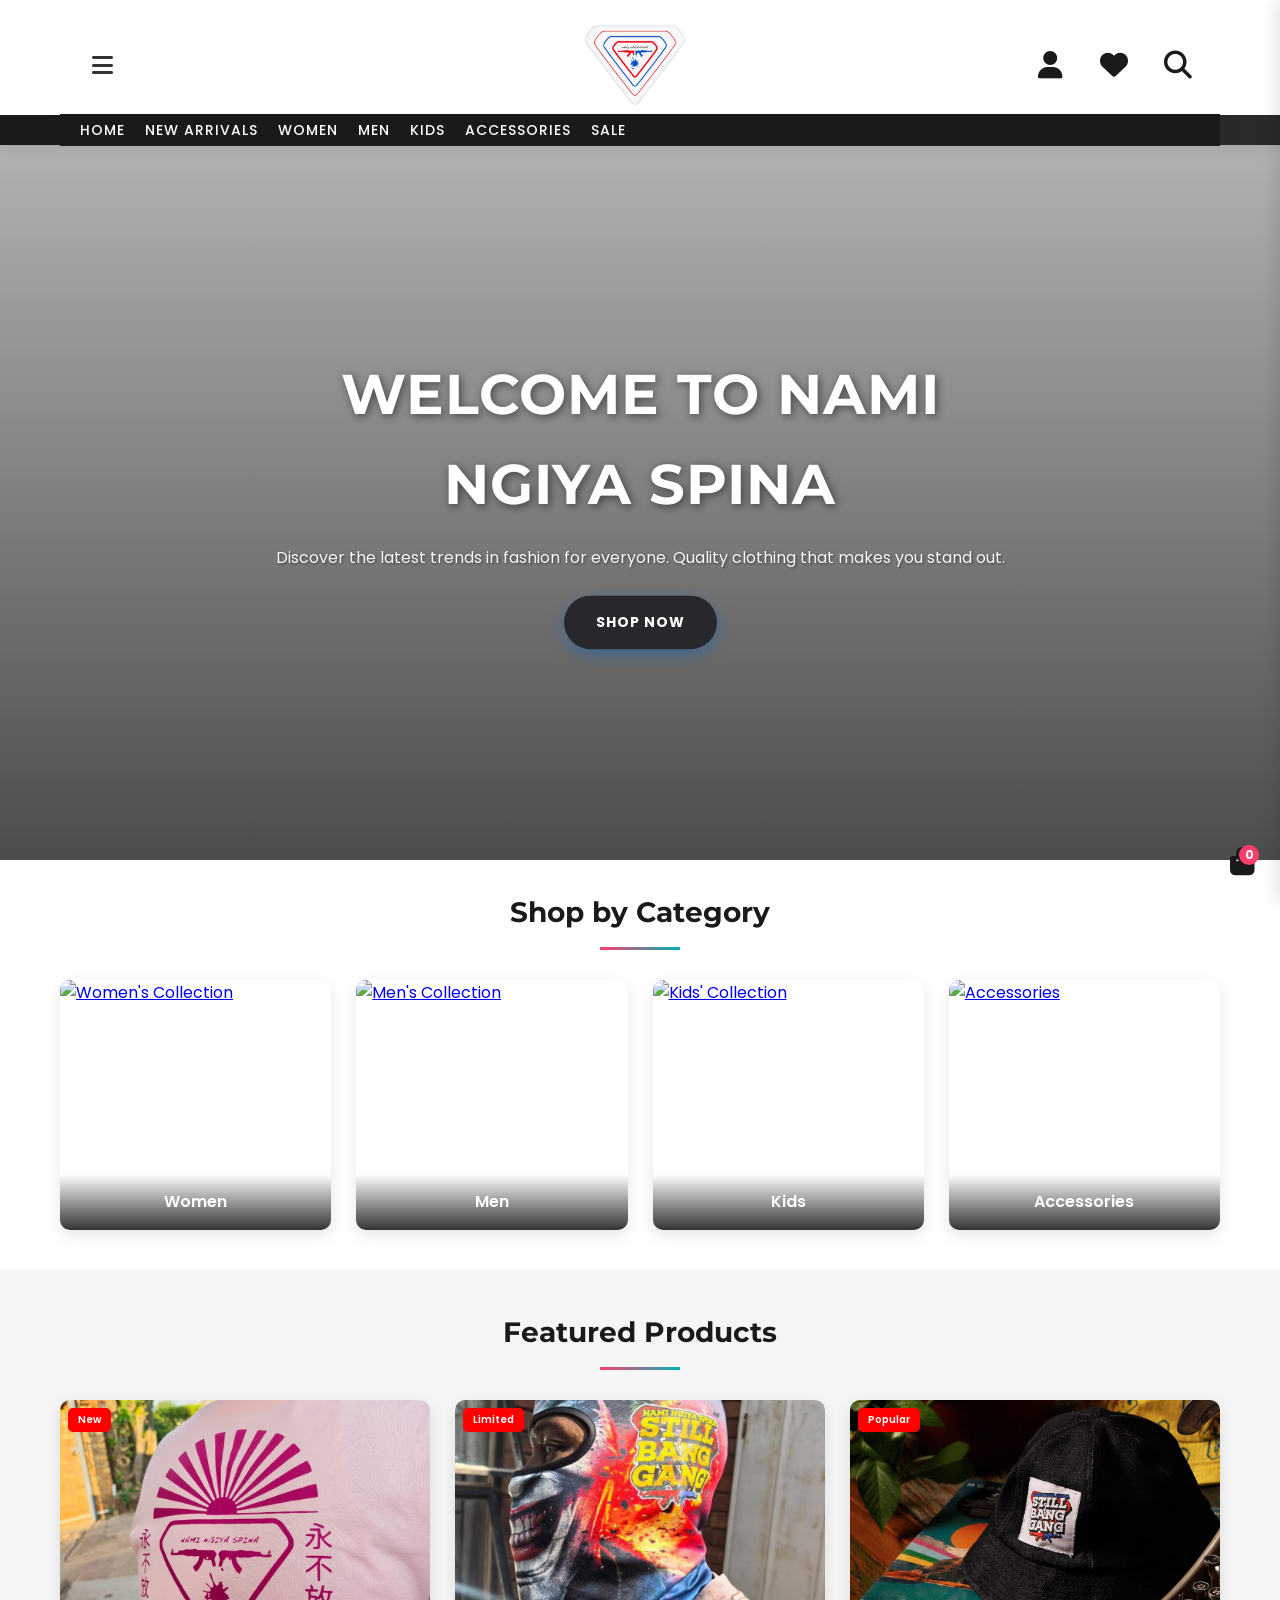
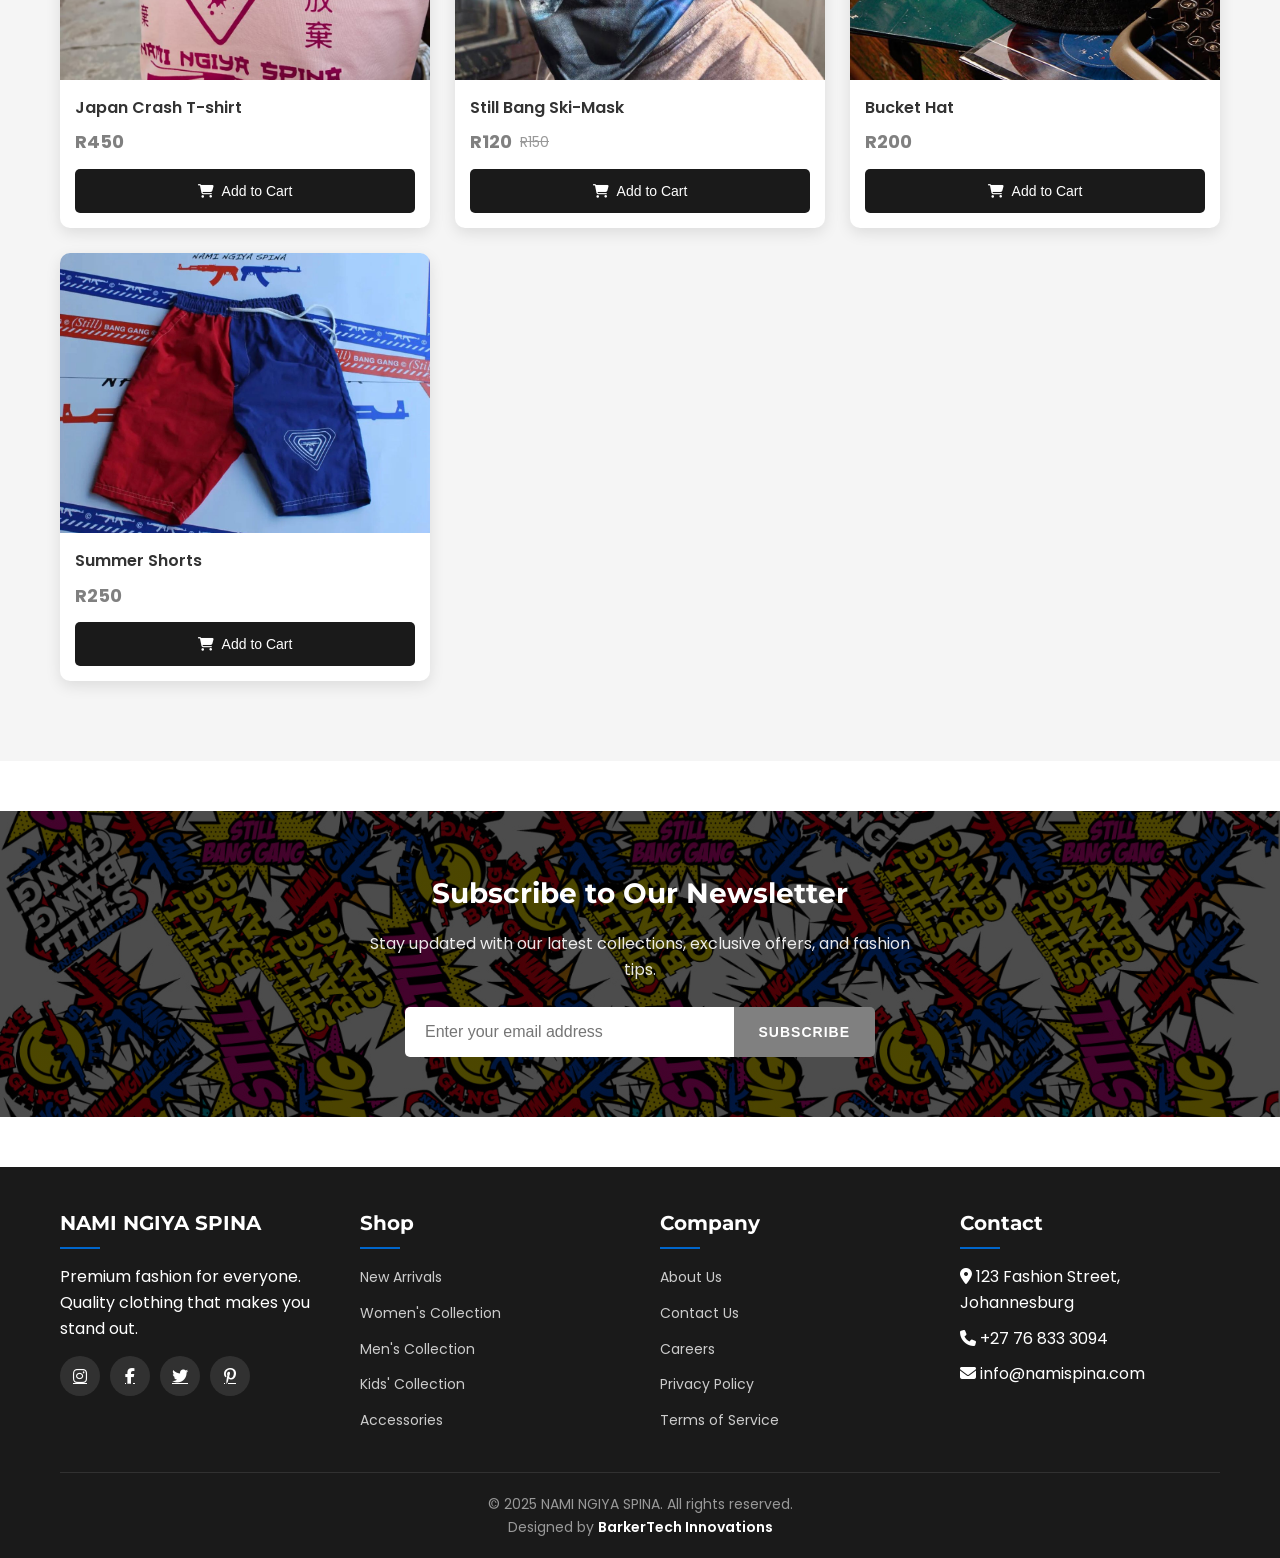
==== index.html @ 0ecce4f9 "Add files via upload" ====
<!DOCTYPE html>
<html lang="en">
<head>
    <meta charset="UTF-8">
   <meta name="viewport" content="width=device-width, initial-scale=1.0, maximum-scale=1.0">
    <title>Home - Nami Ngiya Spina</title>
    <link rel="stylesheet" href="https://cdnjs.cloudflare.com/ajax/libs/font-awesome/6.4.0/css/all.min.css">
    <link href="https://fonts.googleapis.com/css2?family=Poppins:wght@300;400;500;600;700&family=Montserrat:wght@700;800;900&display=swap" rel="stylesheet">
    <style>
        * {
            margin: 0;
            padding: 0;
            box-sizing: border-box;
        }
        
        :root {
            --primary: #ff3e6c;
            --secondary: #ff7b9c;
            --dark: #1a1a1a;
            --light: #ffffff;
            --gray: #f5f5f5;
            --text: #333333;
            --accent: #00b3b3;
            --shadow: 0 5px 15px rgba(0, 0, 0, 0.1);
            --transition: all 0.3s ease;
        }

        body {
            font-family: 'Poppins', sans-serif;
            color: var(--text);
            background-color: var(--light);
            line-height: 1.6;
            padding-top: 80px; /* Reduced for mobile */
            overflow-x: hidden;
        }

        .container {
            width: 100%;
            max-width: 1200px;
            margin: 0 auto;
            padding: 0 15px; /* Increased padding for mobile */
        }

        /* Header - Mobile Optimized */
        header {
            background-color: white;
            border-bottom: 1px solid rgba(0,0,0,0.1);
            box-shadow: var(--shadow);
            position: fixed;
            top: 0;
            left: 0;
            right: 0;
            z-index: 1000;
            transition: var(--transition);
            padding: 10px 0;
            height: 80px; /* Reduced height for mobile */
            display: flex;
            flex-direction: column;
        }

        .header-scrolled {
            height: 70px;
            padding: 8px 0;
        }

        .header-scrolled .top-header {
            height: 54px;
        }

        .header-scrolled .logo img {
            height: 45px;
        }

        .header-scrolled .logo {
            font-size: 22px;
        }

        .header-scrolled .nav-icon {
            font-size: 20px;
        }

        .top-header {
            display: flex;
            justify-content: space-between;
            align-items: center;
            padding: 0 15px;
            height: 60px; /* Reduced height for mobile */
            flex: 1;
        }

        .menu-icon {
            font-size: 20px;
            cursor: pointer;
            padding: 8px;
            order: 1;
            margin-right: 10px;
            transition: var(--transition);
            min-width: 44px; /* Touch target size */
            min-height: 44px;
            display: flex;
            align-items: center;
            justify-content: center;
        }

        .menu-icon:hover {
            color: #0066cc;
        }

        .logo-container {
            position: absolute;
            left: 50%;
            transform: translateX(-50%);
            order: 2;
            height: 100%;
            display: flex;
            align-items: center;
        }

        .logo {
            font-size: 24px; /* Reduced for mobile */
            font-weight: 900;
            font-family: 'Montserrat', sans-serif;
            display: flex;
            align-items: center;
            height: 100%;
            transition: var(--transition);
        }

        .logo img {
            height: 50px; /* Reduced for mobile */
            margin-right: 10px;
            transition: var(--transition);
        }

        .logo span {
            color: var(--accent);
            background: linear-gradient(45deg, var(--primary), var(--accent));
            -webkit-background-clip: text;
            -webkit-text-fill-color: transparent;
            background-clip: text;
        }

        /* Search Bar - Hidden by default */
        .search-bar {
            position: absolute;
            top: 100%;
            right: 0;
            width: 0;
            overflow: hidden;
            background: white;
            box-shadow: 0 5px 15px rgba(0, 0, 0, 0.1);
            transition: var(--transition);
            z-index: 1001;
        }

        .search-bar.active {
            width: 100%;
            padding: 15px;
        }

        .search-input-container {
            position: relative;
            width: 100%;
        }

        .search-bar input {
            width: 100%;
            border: 1px solid #ddd;
            border-radius: 25px;
            padding: 12px 20px; /* Increased padding for mobile */
            font-size: 16px; /* Increased for mobile readability */
            outline: none;
            height: 44px; /* Touch target size */
            transition: var(--transition);
            box-shadow: inset 0 1px 3px rgba(0,0,0,0.05);
            padding-right: 50px;
        }

        .search-bar input:focus {
            border-color: var(--primary);
            box-shadow: 0 0 0 2px rgba(255, 62, 108, 0.2);
        }

        .search-bar button {
            position: absolute;
            right: 5px;
            top: 50%;
            transform: translateY(-50%);
            background: var(--primary);
            border: none;
            color: white;
            padding: 6px 12px;
            border-radius: 20px;
            cursor: pointer;
            font-size: 14px;
            height: 36px; /* Touch target size */
            width: 36px;
            display: flex;
            align-items: center;
            justify-content: center;
            transition: var(--transition);
        }

        .search-bar button:hover {
            background: var(--secondary);
            transform: translateY(-50%) rotate(5deg);
        }

        /* Search Suggestions */
        .search-suggestions {
            position: absolute;
            top: 100%;
            left: 0;
            width: 100%;
            background: white;
            border-radius: 0 0 8px 8px;
            box-shadow: 0 5px 15px rgba(0, 0, 0, 0.1);
            max-height: 300px;
            overflow-y: auto;
            display: none;
            z-index: 1002;
        }

        .search-suggestions.active {
            display: block;
        }

        .suggestion-item {
            display: flex;
            align-items: center;
            padding: 12px 15px; /* Increased padding for mobile */
            border-bottom: 1px solid #eee;
            cursor: pointer;
            transition: var(--transition);
            min-height: 60px; /* Touch target size */
        }

        .suggestion-item:hover {
            background-color: var(--gray);
        }

        .suggestion-item img {
            width: 40px;
            height: 40px;
            object-fit: cover;
            border-radius: 4px;
            margin-right: 15px;
        }

        .suggestion-item .product-info {
            flex: 1;
            display: flex;
            flex-direction: column;
        }

        .suggestion-item .product-name {
            font-weight: 500;
            margin-bottom: 3px;
        }

        .suggestion-item .product-price {
            color: #0066cc;
            font-weight: 600;
            font-size: 14px;
        }

        .no-results {
            padding: 15px;
            text-align: center;
            color: #777;
        }

        .nav-icons {
            display: flex;
            gap: 10px; /* Reduced gap for mobile */
            order: 4;
        }

        .nav-icon {
            position: relative;
            cursor: pointer;
            font-size: 20px; /* Reduced for mobile */
            padding: 8px;
            color: var(--dark);
            transition: var(--transition);
            min-width: 44px; /* Touch target size */
            min-height: 44px;
            display: flex;
            align-items: center;
            justify-content: center;
        }

        .nav-icon:hover {
            color: #0066cc;
            transform: translateY(-3px);
        }

        .cart-count {
            position: absolute;
            top: 5px;
            right: 5px;
            background: var(--primary);
            color: white;
            border-radius: 50%;
            width: 20px;
            height: 20px;
            display: flex;
            align-items: center;
            justify-content: center;
            font-size: 12px;
            font-weight: bold;
            transition: var(--transition);
        }

        /* Navigation - Mobile Optimized */
        nav {
            background: linear-gradient(to right, var(--dark), #2a2a2a);
            padding: 0; /* Changed for mobile */
            height: auto; /* Changed for mobile */
            display: none; /* Hidden by default on mobile */
            align-items: center;
            position: absolute;
            top: 100%;
            left: 0;
            right: 0;
            z-index: 999;
        }

        nav.active {
            display: flex; /* Show when active */
        }

        .nav-links {
            display: flex;
            flex-direction: column; /* Stack vertically on mobile */
            justify-content: flex-start;
            list-style: none;
            gap: 0;
            padding: 0;
            transition: all 0.3s;
            width: 100%;
            background: var(--dark);
        }

        .nav-links li {
            flex: 0 0 auto;
            position: relative;
            width: 100%;
            border-bottom: 1px solid rgba(255,255,255,0.1);
        }

        .nav-links a {
            color: white;
            text-decoration: none;
            font-weight: 500;
            text-transform: uppercase;
            font-size: 16px;
            letter-spacing: 1px;
            transition: var(--transition);
            display: block;
            padding: 15px 20px;
            width: 100%;
        }

        .nav-links a::after {
            content: '';
            position: absolute;
            bottom: 0;
            left: 0;
            width: 0;
            height: 2px;
            background: var(--primary);
            transition: var(--transition);
        }

        .nav-links a:hover {
            color: #0066cc;
            background: rgba(255,255,255,0.05);
        }

        .nav-links a:hover::after {
            width: 100%;
        }

        /* Home Hero Section with Improved Video */
        .home-hero {
            position: relative;
            height: 60vh; /* Reduced height for mobile */
            overflow: hidden;
            margin-bottom: 30px;
        }

        .hero-video {
            position: absolute;
            top: 0;
            left: 0;
            width: 100%;
            height: 100%;
            object-fit: cover;
            z-index: 1;
            filter: brightness(0.9);
        }

        .hero-overlay {
            position: absolute;
            top: 0;
            left: 0;
            width: 100%;
            height: 100%;
            background: linear-gradient(
                to bottom,
                rgba(0, 0, 0, 0.3) 0%,
                rgba(0, 0, 0, 0.5) 50%,
                rgba(0, 0, 0, 0.7) 100%
            );
            z-index: 2;
        }

        .hero-content {
            position: absolute;
            top: 50%;
            left: 50%;
            transform: translate(-50%, -50%);
            text-align: center;
            color: white;
            z-index: 3;
            max-width: 800px;
            width: 90%;
            padding: 0 15px;
        }

        .hero-content h1 {
            font-size: 2rem; /* Reduced for mobile */
            margin-bottom: 1rem;
            letter-spacing: 1px;
            font-family: 'Montserrat', sans-serif;
            text-transform: uppercase;
            color: white;
            text-shadow: 2px 2px 8px rgba(0,0,0,0.5);
        }

        .hero-content p {
            font-size: 1rem; /* Reduced for mobile */
            margin-bottom: 1.5rem;
            opacity: 0.95;
            color: white;
            text-shadow: 1px 1px 3px rgba(0,0,0,0.5);
        }

        .btn {
            display: inline-block;
            padding: 14px 30px; /* Adjusted for mobile */
            background-color: #26282b;
            color: white;
            text-decoration: none;
            font-weight: bold;
            border-radius: 30px;
            transition: var(--transition);
            text-transform: uppercase;
            letter-spacing: 1px;
            box-shadow: 0 5px 15px rgba(0, 102, 204, 0.4);
            border: 2px solid transparent;
            font-size: 14px;
            min-height: 48px; /* Touch target size */
        }

        .btn:hover {
            background-color: transparent;
            border-color: white;
            transform: translateY(-3px);
            box-shadow: 0 8px 20px rgba(0, 0, 0, 0.3);
        }

        /* Featured Categories */
        .featured-categories {
            padding: 40px 0; /* Reduced padding for mobile */
        }

        .section-title {
            text-align: center;
            margin-bottom: 30px; /* Reduced for mobile */
            font-family: 'Montserrat', sans-serif;
            font-size: 28px; /* Reduced for mobile */
            color: var(--dark);
            position: relative;
            padding-bottom: 15px;
        }

        .section-title::after {
            content: '';
            position: absolute;
            bottom: 0;
            left: 50%;
            transform: translateX(-50%);
            width: 80px;
            height: 3px;
            background: linear-gradient(to right, var(--primary), var(--accent));
        }

        .categories-grid {
            display: grid;
            grid-template-columns: repeat(2, 1fr); /* 2 columns on mobile */
            gap: 15px; /* Reduced gap for mobile */
            margin-bottom: 40px; /* Reduced for mobile */
        }

        .category {
            position: relative;
            height: 180px; /* Reduced height for mobile */
            border-radius: 10px;
            overflow: hidden;
            box-shadow: var(--shadow);
            cursor: pointer;
            transition: var(--transition);
        }

        .category:hover {
            transform: translateY(-5px); /* Reduced effect for mobile */
            box-shadow: 0 10px 20px rgba(0, 0, 0, 0.15);
        }

        .category img {
            width: 100%;
            height: 100%;
            object-fit: cover;
            transition: transform 0.7s;
        }

        .category:hover img {
            transform: scale(1.05); /* Reduced effect for mobile */
        }

        .category-name {
            position: absolute;
            bottom: 0;
            left: 0;
            right: 0;
            background: linear-gradient(to top, rgba(0, 0, 0, 0.8), transparent);
            color: white;
            padding: 15px; /* Reduced padding for mobile */
            text-align: center;
            font-weight: 600;
            font-size: 16px; /* Reduced for mobile */
        }

        /* Featured Products */
        .featured-products {
            padding: 40px 0; /* Reduced padding for mobile */
            background-color: var(--gray);
        }

        .products-grid {
            display: grid;
            grid-template-columns: repeat(auto-fill, minmax(160px, 1fr)); /* Adjusted for mobile */
            gap: 20px; /* Reduced gap for mobile */
            margin-bottom: 40px; /* Reduced for mobile */
        }

        .product {
            background: white;
            border-radius: 10px;
            overflow: hidden;
            box-shadow: var(--shadow);
            transition: var(--transition);
            position: relative;
        }

        .product:hover {
            transform: translateY(-5px); /* Reduced effect for mobile */
            box-shadow: 0 10px 20px rgba(0, 0, 0, 0.1);
        }

        .product-badge {
            position: absolute;
            top: 8px;
            left: 8px;
            background: red;
            color: white;
            padding: 4px 10px;
            border-radius: 5px;
            font-size: 10px;
            font-weight: 600;
            z-index: 2;
        }

        .product-img {
            height: 180px; /* Reduced height for mobile */
            overflow: hidden;
            position: relative;
        }

        .product-img img {
            width: 100%;
            height: 100%;
            object-fit: cover;
            transition: transform 0.7s;
        }

        .product:hover .product-img img {
            transform: scale(1.05); /* Reduced effect for mobile */
        }

        .quick-view {
            position: absolute;
            top: 50%;
            left: 50%;
            transform: translate(-50%, -50%) scale(0.8);
            background: rgba(255, 255, 255, 0.9);
            color: var(--dark);
            padding: 8px 12px;
            border-radius: 30px;
            font-weight: 600;
            opacity: 0;
            transition: var(--transition);
            cursor: pointer;
            font-size: 12px;
        }

        .product:hover .quick-view {
            opacity: 1;
            transform: translate(-50%, -50%) scale(1);
        }

        .product-info {
            padding: 15px; /* Reduced padding for mobile */
        }

        .product-title {
            font-weight: 600;
            margin-bottom: 8px;
            font-size: 16px; /* Reduced for mobile */
            transition: var(--transition);
        }

        .product-title:hover {
            color: black;
        }

        .product-price {
            display: flex;
            align-items: center;
            gap: 8px;
            margin-bottom: 12px;
        }

        .price-current {
            font-weight: 700;
            font-size: 18px; /* Reduced for mobile */
            color: grey;
        }

        .price-original {
            font-size: 14px;
            color: #999;
            text-decoration: line-through;
        }

        .add-to-cart {
            width: 100%;
            padding: 12px;
            background: var(--dark);
            color: white;
            border: none;
            border-radius: 5px;
            cursor: pointer;
            font-weight: 500;
            transition: var(--transition);
            display: flex;
            align-items: center;
            justify-content: center;
            gap: 8px;
            font-size: 14px;
            min-height: 44px; /* Touch target size */
        }

        .add-to-cart:hover {
            background: #0066cc;
            transform: translateY(-2px);
        }

        /* Shopping Cart Styles */
        .cart-overlay {
            position: fixed;
            top: 0;
            left: 0;
            width: 100%;
            height: 100%;
            background-color: rgba(0, 0, 0, 0.5);
            z-index: 2000;
            display: none;
            opacity: 0;
            transition: opacity 0.3s ease;
        }

        .cart-overlay.active {
            display: block;
            opacity: 1;
        }

        .cart-sidebar {
            position: fixed;
            top: 0;
            right: -100%; /* Changed for mobile */
            width: 100%; /* Full width on mobile */
            max-width: 100%;
            height: 100%;
            background-color: white;
            box-shadow: -5px 0 15px rgba(0, 0, 0, 0.1);
            z-index: 2001;
            display: flex;
            flex-direction: column;
            transition: right 0.4s ease;
            overflow-y: auto;
        }

        .cart-sidebar.active {
            right: 0;
        }

        .cart-header {
            display: flex;
            justify-content: space-between;
            align-items: center;
            padding: 20px;
            border-bottom: 1px solid #eee;
            background-color: var(--dark);
            color: white;
        }

        .cart-header h2 {
            font-size: 1.5rem;
            font-weight: 600;
        }

        .close-cart {
            background: none;
            border: none;
            color: white;
            font-size: 1.5rem;
            cursor: pointer;
            transition: var(--transition);
            min-width: 44px; /* Touch target size */
            min-height: 44px;
            display: flex;
            align-items: center;
            justify-content: center;
        }

        .close-cart:hover {
            color: var(--primary);
            transform: rotate(90deg);
        }

        .cart-items {
            flex: 1;
            padding: 15px; /* Reduced padding for mobile */
            overflow-y: auto;
        }

        .cart-item {
            display: flex;
            gap: 15px;
            padding: 15px 0;
            border-bottom: 1px solid #eee;
        }

        .cart-item:last-child {
            border-bottom: none;
        }

        .cart-item-img {
            width: 70px; /* Reduced for mobile */
            height: 70px;
            border-radius: 5px;
            overflow: hidden;
            flex-shrink: 0;
        }

        .cart-item-img img {
            width: 100%;
            height: 100%;
            object-fit: cover;
        }

        .cart-item-details {
            flex: 1;
            display: flex;
            flex-direction: column;
            justify-content: space-between;
        }

        .cart-item-title {
            font-weight: 600;
            margin-bottom: 5px;
            font-size: 16px; /* Increased for mobile readability */
        }

        .cart-item-price {
            color: var(--dark);
            font-weight: 600;
        }

        .cart-item-controls {
            display: flex;
            align-items: center;
            gap: 10px;
            margin-top: 10px;
        }

        .quantity-controls {
            display: flex;
            align-items: center;
            border: 1px solid #ddd;
            border-radius: 5px;
            overflow: hidden;
        }

        .quantity-btn {
            background: none;
            border: none;
            width: 36px; /* Touch target size */
            height: 36px;
            display: flex;
            align-items: center;
            justify-content: center;
            cursor: pointer;
            transition: var(--transition);
        }

        .quantity-btn:hover {
            background-color: var(--gray);
        }

        .quantity-input {
            width: 40px;
            height: 36px;
            border: none;
            text-align: center;
            font-weight: 600;
            outline: none;
            font-size: 16px; /* Increased for mobile */
        }

        .remove-item {
            background: none;
            border: none;
            color: #ff3e6c;
            cursor: pointer;
            transition: var(--transition);
            margin-left: auto;
            min-width: 44px; /* Touch target size */
            min-height: 44px;
            display: flex;
            align-items: center;
            justify-content: center;
        }

        .remove-item:hover {
            color: #d32f5a;
            transform: scale(1.1);
        }

        .cart-footer {
            padding: 20px;
            border-top: 1px solid #eee;
            background-color: var(--gray);
        }

        .cart-totals {
            margin-bottom: 20px;
        }

        .cart-total-row {
            display: flex;
            justify-content: space-between;
            margin-bottom: 10px;
            font-size: 16px; /* Increased for mobile */
        }

        .cart-total-row.total {
            font-weight: 700;
            font-size: 1.2rem;
            border-top: 1px solid #ddd;
            padding-top: 10px;
            margin-top: 10px;
        }

        .cart-actions {
            display: flex;
            flex-direction: column;
            gap: 10px;
        }

        .checkout-btn, .continue-shopping {
            padding: 14px; /* Increased for mobile */
            border: none;
            border-radius: 5px;
            font-weight: 600;
            cursor: pointer;
            transition: var(--transition);
            text-align: center;
            text-decoration: none;
            font-size: 16px; /* Increased for mobile */
            min-height: 48px; /* Touch target size */
        }

        .checkout-btn {
            background-color: var(--dark);
            color: white;
        }

        .checkout-btn:hover {
            background-color: #0066cc;
            transform: translateY(-2px);
        }

        .continue-shopping {
            background-color: transparent;
            color: var(--dark);
            border: 1px solid var(--dark);
        }

        .continue-shopping:hover {
            background-color: var(--dark);
            color: white;
        }

        .empty-cart {
            text-align: center;
            padding: 40px 20px;
            color: #777;
        }

        .empty-cart i {
            font-size: 3rem;
            margin-bottom: 15px;
            color: #ddd;
        }

        .empty-cart p {
            margin-bottom: 20px;
        }

        /* Newsletter */
        .newsletter {
            background: linear-gradient(rgba(0, 0, 0, 0.7), rgba(0, 0, 0, 0.7)), url('Mash.jpg') center/cover no-repeat;
            color: white;
            padding: 60px 0; /* Reduced for mobile */
            text-align: center;
            margin: 50px 0; /* Reduced for mobile */
            position: relative;
            overflow: hidden;
        }

        .newsletter h2 {
            font-family: 'Montserrat', sans-serif;
            font-size: 28px; /* Reduced for mobile */
            margin-bottom: 15px;
            position: relative;
            z-index: 2;
        }

        .newsletter p {
            max-width: 600px;
            margin: 0 auto 25px;
            opacity: 0.9;
            position: relative;
            z-index: 2;
            padding: 0 15px;
        }

        .newsletter-form {
            display: flex;
            max-width: 500px;
            margin: 0 auto;
            position: relative;
            z-index: 2;
            padding: 0 15px;
        }

        .newsletter-form input {
            flex: 1;
            padding: 14px 20px; /* Increased for mobile */
            border: none;
            border-radius: 5px 0 0 5px;
            font-size: 16px; /* Increased for mobile */
            outline: none;
            height: 50px;
        }

        .newsletter-form button {
            background: grey;
            color: white;
            border: none;
            padding: 0 25px;
            border-radius: 0 5px 5px 0;
            cursor: pointer;
            font-weight: 600;
            text-transform: uppercase;
            letter-spacing: 1px;
            transition: all 0.3s ease;
            font-size: 14px;
            min-width: 120px;
        }

        .newsletter-form button:hover {
            background: #0066cc;
            box-shadow: 0 0 15px rgba(0, 0, 255, 0.8),
                        0 0 30px rgba(0, 0, 255, 0.6);
        }

        /* Footer */
        footer {
            background: var(--dark);
            color: white;
            padding: 40px 0 20px; /* Reduced for mobile */
            position: relative;
        }

        .footer-content {
            display: grid;
            grid-template-columns: 1fr; /* Single column on mobile */
            gap: 30px; /* Reduced for mobile */
            margin-bottom: 30px; /* Reduced for mobile */
        }

        .footer-column h3 {
            font-size: 20px;
            margin-bottom: 15px; /* Reduced for mobile */
            color: white;
            font-family: 'Montserrat', sans-serif;
            position: relative;
            padding-bottom: 10px;
        }

        .footer-column h3::after {
            content: '';
            position: absolute;
            bottom: 0;
            left: 0;
            width: 40px;
            height: 2px;
            background: #0066cc;
        }

        .footer-links {
            list-style: none;
        }

        .footer-links li {
            margin-bottom: 10px; /* Reduced for mobile */
        }

        .footer-links a {
            color: #ccc;
            text-decoration: none;
            transition: var(--transition);
            display: inline-block;
            font-size: 14px;
        }

        .footer-links a:hover {
            color: #0066cc;
            transform: translateX(5px);
        }

        .social-icons {
            display: flex;
            gap: 10px; /* Reduced for mobile */
            margin-top: 15px; /* Reduced for mobile */
        }

        .social-icons a {
            display: flex;
            align-items: center;
            justify-content: center;
            width: 40px;
            height: 40px;
            background: rgba(255,255,255,0.1);
            color: white;
            border-radius: 50%;
            transition: var(--transition);
        }

        .social-icons a:hover {
            background: #0066cc;
            transform: translateY(-3px);
        }

        .copyright {
            text-align: center;
            padding-top: 20px; /* Reduced for mobile */
            border-top: 1px solid rgba(255,255,255,0.1);
            color: #999;
            font-size: 14px;
        }

        .developer-glow {
            color: white;
            text-decoration: none;
            font-weight: 600;
            transition: var(--transition);
            position: relative;
        }

        .developer-glow:hover {
            color: #0066cc;
            text-shadow: 0 0 10px rgba(255, 62, 108, 0.5);
        }

        /* Responsive Design */
        @media (min-width: 576px) {
            body {
                padding-top: 100px;
            }
            
            header {
                height: 100px;
            }
            
            .top-header {
                height: 80px;
            }
            
            .logo {
                font-size: 28px;
            }
            
            .logo img {
                height: 60px;
            }
            
            .nav-icon {
                font-size: 24px;
            }
            
            .hero-content h1 {
                font-size: 2.5rem;
            }
            
            .categories-grid {
                grid-template-columns: repeat(2, 1fr);
            }
        }

        @media (min-width: 768px) {
            body {
                padding-top: 120px;
            }
            
            header {
                height: 120px;
                padding: 15px 0;
            }
            
            .top-header {
                height: 90px;
                padding: 0 20px;
            }
            
            .menu-icon {
                font-size: 24px;
            }
            
            .logo {
                font-size: 32px;
            }
            
            .logo img {
                height: 70px;
            }
            
            .nav-icons {
                gap: 20px;
            }
            
            .nav-icon {
                font-size: 26px;
            }
            
            nav {
                display: flex;
                position: static;
                padding: 10px 0;
                height: 30px;
            }
            
            .nav-links {
                flex-direction: row;
                gap: 10px 20px;
                padding: 0 20px;
            }
            
            .nav-links li {
                width: auto;
                border-bottom: none;
            }
            
            .nav-links a {
                padding: 5px 0;
                font-size: 14px;
            }
            
            .hero-content h1 {
                font-size: 3rem;
            }
            
            .categories-grid {
                grid-template-columns: repeat(4, 1fr);
                gap: 20px;
            }
            
            .category {
                height: 220px;
            }
            
            .products-grid {
                grid-template-columns: repeat(auto-fill, minmax(220px, 1fr));
                gap: 25px;
            }
            
            .product-img {
                height: 240px;
            }
            
            .footer-content {
                grid-template-columns: repeat(2, 1fr);
            }
            
            .cart-sidebar {
                width: 80%;
                max-width: 450px;
                right: -450px;
            }
        }

        @media (min-width: 992px) {
            body {
                padding-top: 140px;
            }
            
            header {
                height: 140px;
            }
            
            .top-header {
                height: 100px;
            }
            
            .logo {
                font-size: 36px;
            }
            
            .logo img {
                height: 80px;
            }
            
            .nav-icon {
                font-size: 28px;
            }
            
            .hero-content h1 {
                font-size: 3.5rem;
            }
            
            .home-hero {
                height: 80vh;
            }
            
            .categories-grid {
                gap: 25px;
            }
            
            .category {
                height: 250px;
            }
            
            .products-grid {
                grid-template-columns: repeat(auto-fill, minmax(280px, 1fr));
            }
            
            .product-img {
                height: 280px;
            }
            
            .footer-content {
                grid-template-columns: repeat(4, 1fr);
                gap: 40px;
            }
        }

        @media (min-width: 1200px) {
            .container {
                padding: 0 20px;
            }
        }

        /* =========================
   MOBILE CLEAN FIX
   ========================= */
@media (max-width: 768px) {

    body {
        overflow-x: hidden;
    }

    /* Header */
    header {
        position: sticky;
        top: 0;
        z-index: 1000;
    }

    nav {
        flex-direction: column;
        align-items: center;
        gap: 10px;
    }

    nav a {
        display: block;
        width: 100%;
        text-align: center;
        padding: 12px 0;
    }

    /* Hero section */
    .hero,
    .hero video,
    .hero img {
        width: 100%;
        height: auto;
        max-height: 60vh;
        object-fit: cover;
    }

    /* Product grid */
    .products {
        display: grid;
        grid-template-columns: repeat(2, 1fr);
        gap: 12px;
        padding: 12px;
    }

    .product-card {
        width: 100%;
        min-height: auto;
    }

    .product-card img {
        width: 100%;
        height: auto;
        aspect-ratio: 1 / 1;
        object-fit: cover;
    }

    /* Product info */
    .product-info {
        padding: 10px;
        text-align: center;
    }

    .product-info h3 {
        font-size: 14px;
        line-height: 1.2;
    }

    .product-info p {
        font-size: 13px;
    }

    /* Buttons */
    button,
    .btn,
    .checkout-btn {
        width: 100%;
        padding: 14px;
        font-size: 15px;
    }

    /* Cart drawer */
    .cart {
        width: 100%;
        max-width: 100%;
        right: -100%;
    }

    .cart.active {
        right: 0;
    }

    .cart-item {
        flex-direction: column;
        gap: 8px;
        text-align: center;
    }

    /* Footer */
    footer {
        padding: 20px 10px;
        text-align: center;
    }
}
* {
    -webkit-tap-highlight-color: transparent;
}

input,
button,
textarea,
select {
    font-size: 16px; /* prevents iOS zoom */
}
.cart-icon {
    position: fixed;
    bottom: 16px;
    right: 16px;
    z-index: 2000;
}

    </style>
</head>
<body>
    <!-- Header -->
    <header id="main-header">
        <div class="container">
            <div class="top-header">
                <div class="menu-icon" onclick="toggleMenu()" aria-label="Open menu">
                    <i class="fas fa-bars"></i>
                </div>
                <div class="logo-container">
                    <div class="logo">
                        <img src="LOG.jpeg" alt="Nami Ngiya Spina Fashion">
                        <span></span>
                    </div>
                </div>
                <div class="nav-icons">
                    <div class="nav-icon" aria-label="User account">
                        <i class="fas fa-user"></i>
                    </div>
                    <div class="nav-icon" aria-label="Wishlist">
                        <i class="fas fa-heart"></i>
                    </div>
                    <div class="nav-icon" onclick="toggleSearch()" aria-label="Search products">
                        <i class="fas fa-search"></i>
                    </div>
                    <div class="nav-icon cart-icon" onclick="toggleCart()" aria-label="Shopping cart">
                        <i class="fas fa-shopping-bag"></i>
                        <span class="cart-count">0</span>
                    </div>
                </div>
            </div>
        </div>
        
        <!-- Search Bar - Hidden by default -->
        <div class="search-bar" id="searchBar">
            <div class="search-input-container">
                <input type="text" placeholder="Search for products..." aria-label="Search input" id="searchInput">
                <button aria-label="Search"><i class="fas fa-search"></i></button>
                <div class="search-suggestions" id="searchSuggestions">
                    <!-- Search suggestions will be populated here -->
                </div>
            </div>
        </div>
       
        <nav id="main-nav">
            <div class="container">
                <ul class="nav-links">
                    <li><a href="index.html" class="active">Home</a></li>
                    <li><a href="newArrivals.html">New Arrivals</a></li>
                    <li><a href="Womens.html">Women</a></li>
                    <li><a href="Mens.html">Men</a></li>
                    <li><a href="Kids.html">Kids</a></li>
                    <li><a href="Accessories.html">Accessories</a></li>
                    <li><a href="sale.html">Sale</a></li>
                </ul>
            </div>
        </nav>
    </header>

    <!-- Shopping Cart -->
    <div class="cart-overlay" id="cartOverlay"></div>
    <div class="cart-sidebar" id="cartSidebar">
        <div class="cart-header">
            <h2>Your Shopping Cart</h2>
            <button class="close-cart" onclick="toggleCart()">
                <i class="fas fa-times"></i>
            </button>
        </div>
        <div class="cart-items" id="cartItems">
            <!-- Cart items will be populated here -->
            <div class="empty-cart">
                <i class="fas fa-shopping-bag"></i>
                <p>Your cart is empty</p>
                <button class="continue-shopping" onclick="toggleCart()">Continue Shopping</button>
            </div>
        </div>
        <div class="cart-footer" id="cartFooter" style="display: none;">
            <div class="cart-totals">
                <div class="cart-total-row">
                    <span>Subtotal:</span>
                    <span id="cartSubtotal">R0.00</span>
                </div>
                <div class="cart-total-row">
                    <span>Shipping:</span>
                    <span>R99.00</span>
                </div>
                <div class="cart-total-row total">
                    <span>Total:</span>
                    <span id="cartTotal">R99.00</span>
                </div>
            </div>
            <div class="cart-actions">
                <button class="checkout-btn" onclick="checkoutWhatsApp()">Proceed to Checkout</button>
                <button class="continue-shopping" onclick="toggleCart()">Continue Shopping</button>
            </div>
        </div>
    </div>

    <!-- Home Hero Section with Improved Video -->
    <section class="home-hero">
        <video class="hero-video" autoplay muted loop playsinline>
            <source src="Promo.mp4" type="video/mp4">
            Your browser does not support the video tag.
        </video>
        <div class="hero-overlay"></div>
        <div class="hero-content">
            <h1>Welcome to Nami Ngiya Spina</h1>
            <p>Discover the latest trends in fashion for everyone. Quality clothing that makes you stand out.</p>
            <a href="#featured" class="btn">Shop Now</a>
        </div>
    </section>

    <!-- Featured Categories -->
    <section class="container featured-categories">
        <h2 class="section-title">Shop by Category</h2>
        <div class="categories-grid">
            <div class="category">
                <a href="women.html">
                    <img src="WomenCategory.jpg" alt="Women's Collection">
                    <div class="category-name">Women</div>
                </a>
            </div>
            <div class="category">
                <a href="men.html">
                    <img src="MenCategory.jpg" alt="Men's Collection">
                    <div class="category-name">Men</div>
                </a>
            </div>
            <div class="category">
                <a href="kids.html">
                    <img src="KidsCategory.jpg" alt="Kids' Collection">
                    <div class="category-name">Kids</div>
                </a>
            </div>
            <div class="category">
                <a href="accessories.html">
                    <img src="AccessoriesCategory.jpg" alt="Accessories">
                    <div class="category-name">Accessories</div>
                </a>
            </div>
        </div>
    </section>

    <!-- Featured Products -->
    <section class="featured-products" id="featured">
        <div class="container">
            <h2 class="section-title">Featured Products</h2>
            <div class="products-grid">
                <!-- Product 1 -->
                <div class="product">
                    <span class="product-badge">New</span>
                    <div class="product-img">
                        <img src="SpinaChina.jpg" alt="Japan Crash T-shirt">
                    </div>
                    <div class="product-info">
                        <h3 class="product-title">Japan Crash T-shirt</h3>
                        <div class="product-price">
                            <span class="price-current">R450</span>
                        </div>
                        <button class="add-to-cart" data-id="1" data-name="Japan Crash T-shirt" data-price="450" data-image="SpinaChina.jpg">
                            <i class="fas fa-shopping-cart"></i> Add to Cart
                        </button>
                    </div>
                </div>

                <!-- Product 2 -->
                <div class="product">
                    <span class="product-badge">Limited</span>
                    <div class="product-img">
                        <img src="Ski2.jpg" alt="Still Bang Ski-Mask">
                    </div>
                    <div class="product-info">
                        <h3 class="product-title">Still Bang Ski-Mask</h3>
                        <div class="product-price">
                            <span class="price-current">R120</span>
                            <span class="price-original">R150</span>
                        </div>
                        <button class="add-to-cart" data-id="2" data-name="Still Bang Ski-Mask" data-price="120" data-image="Ski2.jpg">
                            <i class="fas fa-shopping-cart"></i> Add to Cart
                        </button>
                    </div>
                </div>

                <!-- Product 3 -->
                <div class="product">
                    <span class="product-badge">Popular</span>
                    <div class="product-img">
                        <img src="hat.jpg" alt="Bucket Hat">
                    </div>
                    <div class="product-info">
                        <h3 class="product-title">Bucket Hat</h3>
                        <div class="product-price">
                            <span class="price-current">R200</span>
                        </div>
                        <button class="add-to-cart" data-id="3" data-name="Bucket Hat" data-price="200" data-image="hat.jpg">
                            <i class="fas fa-shopping-cart"></i> Add to Cart
                        </button>
                    </div>
                </div>

                <!-- Product 4 -->
                <div class="product">
                    <div class="product-img">
                        <img src="SummerShorts.jpg" alt="Summer Shorts">
                    </div>
                    <div class="product-info">
                        <h3 class="product-title">Summer Shorts</h3>
                        <div class="product-price">
                            <span class="price-current">R250</span>
                        </div>
                        <button class="add-to-cart" data-id="4" data-name="Summer Shorts" data-price="250" data-image="SummerShorts.jpg">
                            <i class="fas fa-shopping-cart"></i> Add to Cart
                        </button>
                    </div>
                </div>
            </div>
        </div>
    </section>

    <section class="newsletter">
        <div class="container">
            <h2>Subscribe to Our Newsletter</h2>
            <p>Stay updated with our latest collections, exclusive offers, and fashion tips.</p>
            <form class="newsletter-form">
                <input type="email" placeholder="Enter your email address" required>
                <button type="submit">Subscribe</button>
            </form>
        </div>
    </section>

    <!-- Footer -->
    <footer>
        <div class="container">
            <div class="footer-content">
                <div class="footer-column">
                    <h3>NAMI NGIYA SPINA</h3>
                    <p>Premium fashion for everyone. Quality clothing that makes you stand out.</p>
                    <div class="social-icons">
                        <a href="https://www.instagram.com/nami_ngiya_spina?igsh=bjhiNzlwemVqMjBj" target="_blank" aria-label="Instagram"><i class="fab fa-instagram"></i></a>
                        <a href="https://www.facebook.com/share/16ZvKibCao/?mibextid=wwXIfr" target="_blank" aria-label="Facebook"><i class="fab fa-facebook-f"></i></a>
                        <a href="#" aria-label="Twitter"><i class="fab fa-twitter"></i></a>
                        <a href="#" aria-label="Pinterest"><i class="fab fa-pinterest-p"></i></a>
                    </div>
                </div>
                <div class="footer-column">
                    <h3>Shop</h3>
                    <ul class="footer-links">
                        <li><a href="new-arrivals.html">New Arrivals</a></li>
                        <li><a href="women.html">Women's Collection</a></li>
                        <li><a href="men.html">Men's Collection</a></li>
                        <li><a href="kids.html">Kids' Collection</a></li>
                        <li><a href="accessories.html">Accessories</a></li>
                    </ul>
                </div>
                <div class="footer-column">
                    <h3>Company</h3>
                    <ul class="footer-links">
                        <li><a href="about.html">About Us</a></li>
                        <li><a href="contact.html">Contact Us</a></li>
                        <li><a href="careers.html">Careers</a></li>
                        <li><a href="privacy.html">Privacy Policy</a></li>
                        <li><a href="terms.html">Terms of Service</a></li>
                    </ul>
                </div>
                <div class="footer-column">
                    <h3>Contact</h3>
                    <ul class="footer-links">
                        <li><i class="fas fa-map-marker-alt"></i> 123 Fashion Street, Johannesburg</li>
                        <li><i class="fas fa-phone"></i> +27 76 833 3094</li>
                        <li><i class="fas fa-envelope"></i> info@namispina.com</li>
                    </ul>
                </div>
            </div>
            <div class="copyright">
                <p>&copy; 2025 NAMI NGIYA SPINA. All rights reserved.</p>
                <p>Designed by <a href="https://wa.me/27768333094" target="_blank" class="developer-glow">BarkerTech Innovations</a></p>
            </div>
        </div>
    </footer>

    <script>
        // Cart functionality
        let cart = [];
        const cartCount = document.querySelector('.cart-count');
        const cartItems = document.getElementById('cartItems');
        const cartFooter = document.getElementById('cartFooter');
        const cartSubtotal = document.getElementById('cartSubtotal');
        const cartTotal = document.getElementById('cartTotal');
        const cartOverlay = document.getElementById('cartOverlay');
        const cartSidebar = document.getElementById('cartSidebar');

        // Add to cart functionality
        document.querySelectorAll('.add-to-cart').forEach(button => {
            button.addEventListener('click', function() {
                const id = this.getAttribute('data-id');
                const name = this.getAttribute('data-name');
                const price = parseFloat(this.getAttribute('data-price'));
                const image = this.getAttribute('data-image');
                
                addToCart(id, name, price, image);
                
                // Visual feedback
                this.innerHTML = '<i class="fas fa-check"></i> Added to Cart';
                this.style.backgroundColor = '#00b300';
                
                setTimeout(() => {
                    this.innerHTML = '<i class="fas fa-shopping-cart"></i> Add to Cart';
                    this.style.backgroundColor = '';
                }, 1500);
            });
        });

        // Add item to cart
        function addToCart(id, name, price, image) {
            const existingItem = cart.find(item => item.id === id);
            
            if (existingItem) {
                existingItem.quantity += 1;
            } else {
                cart.push({
                    id,
                    name,
                    price,
                    image,
                    quantity: 1
                });
            }
            
            updateCart();
        }

        // Remove item from cart
        function removeFromCart(id) {
            cart = cart.filter(item => item.id !== id);
            updateCart();
        }

        // Update quantity
        function updateQuantity(id, newQuantity) {
            if (newQuantity < 1) {
                removeFromCart(id);
                return;
            }
            
            const item = cart.find(item => item.id === id);
            if (item) {
                item.quantity = newQuantity;
                updateCart();
            }
        }

        // Update cart UI
        function updateCart() {
            // Update cart count
            const totalItems = cart.reduce((total, item) => total + item.quantity, 0);
            cartCount.textContent = totalItems;
            
            // Update cart items
            if (cart.length === 0) {
                cartItems.innerHTML = `
                    <div class="empty-cart">
                        <i class="fas fa-shopping-bag"></i>
                        <p>Your cart is empty</p>
                        <button class="continue-shopping" onclick="toggleCart()">Continue Shopping</button>
                    </div>
                `;
                cartFooter.style.display = 'none';
            } else {
                cartItems.innerHTML = '';
                cart.forEach(item => {
                    const itemTotal = item.price * item.quantity;
                    cartItems.innerHTML += `
                        <div class="cart-item">
                            <div class="cart-item-img">
                                <img src="${item.image}" alt="${item.name}">
                            </div>
                            <div class="cart-item-details">
                                <div class="cart-item-title">${item.name}</div>
                                <div class="cart-item-price">R${item.price.toFixed(2)}</div>
                                <div class="cart-item-controls">
                                    <div class="quantity-controls">
                                        <button class="quantity-btn" onclick="updateQuantity('${item.id}', ${item.quantity - 1})">-</button>
                                        <input type="text" class="quantity-input" value="${item.quantity}" readonly>
                                        <button class="quantity-btn" onclick="updateQuantity('${item.id}', ${item.quantity + 1})">+</button>
                                    </div>
                                    <div class="cart-item-total">R${itemTotal.toFixed(2)}</div>
                                    <button class="remove-item" onclick="removeFromCart('${item.id}')">
                                        <i class="fas fa-trash"></i>
                                    </button>
                                </div>
                            </div>
                        </div>
                    `;
                });
                cartFooter.style.display = 'block';
                
                // Update totals
                const subtotal = cart.reduce((total, item) => total + (item.price * item.quantity), 0);
                const total = subtotal + 99; // Adding shipping
                
                cartSubtotal.textContent = `R${subtotal.toFixed(2)}`;
                cartTotal.textContent = `R${total.toFixed(2)}`;
            }
        }

        // Toggle cart visibility
        function toggleCart() {
            cartOverlay.classList.toggle('active');
            cartSidebar.classList.toggle('active');
            
            // Prevent body scrolling when cart is open
            if (cartSidebar.classList.contains('active')) {
                document.body.style.overflow = 'hidden';
            } else {
                document.body.style.overflow = '';
            }
        }

        // Close cart when clicking overlay
        cartOverlay.addEventListener('click', toggleCart);

        // Sample product data
        const products = [
            { id: 1, name: "Japan Crash T-shirt", price: "R450", image: "SpinaChina.jpg" },
            { id: 2, name: "Still Bang Ski-Mask", price: "R120", image: "Ski2.jpg" },
            { id: 3, name: "Bucket Hat", price: "R200", image: "hat.jpg" },
            { id: 4, name: "Summer Shorts", price: "R250", image: "SummerShorts.jpg" },
            { id: 5, name: "Nami Sports Cap", price: "R350", image: "Cap.jpg" },
            { id: 6, name: "Active Denim Set", price: "R1500", image: "MenCasual.jpg" },
            { id: 7, name: "Tailored Cargo Pants", price: "R550", image: "SpinaCargo.jpg" },
            { id: 8, name: "MercedesGunz Windbreaker", price: "R950", image: "MercGunz.jpg" }
        ];

        // Mobile menu toggle
        function toggleMenu() {
            const nav = document.getElementById('main-nav');
            nav.classList.toggle('active');
            
            // Close search if open
            const searchBar = document.getElementById('searchBar');
            if (searchBar.classList.contains('active')) {
                searchBar.classList.remove('active');
                document.getElementById('searchSuggestions').classList.remove('active');
            }
        }
        
        // Search functionality
        function toggleSearch() {
            const searchBar = document.getElementById('searchBar');
            searchBar.classList.toggle('active');
            
            if (searchBar.classList.contains('active')) {
                document.getElementById('searchInput').focus();
            } else {
                document.getElementById('searchSuggestions').classList.remove('active');
            }
            
            // Close menu if open
            const nav = document.getElementById('main-nav');
            if (nav.classList.contains('active')) {
                nav.classList.remove('active');
            }
        }
        
        // Search input functionality
        const searchInput = document.getElementById('searchInput');
        const searchSuggestions = document.getElementById('searchSuggestions');
        
        searchInput.addEventListener('input', function() {
            const searchTerm = this.value.toLowerCase().trim();
            
            if (searchTerm.length === 0) {
                searchSuggestions.classList.remove('active');
                return;
            }
            
            // Filter products based on search term
            const filteredProducts = products.filter(product => 
                product.name.toLowerCase().includes(searchTerm)
            );
            
            // Display suggestions
            displaySuggestions(filteredProducts);
        });
        
        function displaySuggestions(products) {
            if (products.length === 0) {
                searchSuggestions.innerHTML = '<div class="no-results">No products found</div>';
                searchSuggestions.classList.add('active');
                return;
            }
            
            let suggestionsHTML = '';
            
            products.forEach(product => {
                suggestionsHTML += `
                    <div class="suggestion-item" data-id="${product.id}">
                        <img src="${product.image}" alt="${product.name}">
                        <div class="product-info">
                            <div class="product-name">${product.name}</div>
                            <div class="product-price">${product.price}</div>
                        </div>
                    </div>
                `;
            });
            
            searchSuggestions.innerHTML = suggestionsHTML;
            searchSuggestions.classList.add('active');
            
            // Add click event to suggestions
            document.querySelectorAll('.suggestion-item').forEach(item => {
                item.addEventListener('click', function() {
                    const productId = this.getAttribute('data-id');
                    const product = products.find(p => p.id == productId);
                    
                    if (product) {
                        // In a real implementation, this would navigate to the product page
                        alert(`Selected: ${product.name}`);
                        searchInput.value = '';
                        searchSuggestions.classList.remove('active');
                        toggleSearch();
                    }
                });
            });
        }
        
        // Close search when clicking outside
        document.addEventListener('click', function(event) {
            const searchBar = document.getElementById('searchBar');
            const searchIcon = document.querySelector('.fa-search').closest('.nav-icon');
            const searchInput = document.getElementById('searchInput');
            
            if (searchBar.classList.contains('active') && 
                !searchBar.contains(event.target) && 
                !searchIcon.contains(event.target)) {
                searchBar.classList.remove('active');
                searchSuggestions.classList.remove('active');
            }
        });
        
        // Newsletter form submission
        const newsletterForm = document.querySelector('.newsletter-form');
        
        newsletterForm.addEventListener('submit', function(e) {
            e.preventDefault();
            const email = this.querySelector('input[type="email"]').value;
            
            if (email) {
                alert('Thank you for subscribing with: ' + email);
                this.reset();
            }
        });
        
        // Header scroll effect
        window.addEventListener('scroll', () => {
            const header = document.getElementById('main-header');
            if (window.scrollY > 50) {
                header.classList.add('header-scrolled');
            } else {
                header.classList.remove('header-scrolled');
            }
        });

        // Close menu when clicking on a link (for mobile)
        document.querySelectorAll('.nav-links a').forEach(link => {
            link.addEventListener('click', () => {
                const nav = document.getElementById('main-nav');
                if (nav.classList.contains('active')) {
                    nav.classList.remove('active');
                }
            });
        });

        // Initialize cart
        updateCart();


     function checkoutWhatsApp() {
    if (cart.length === 0) {
        alert("Your cart is empty.");
        return;
    }

    const phoneNumber = "27672667557"; // YOUR WhatsApp number
    let message = "*🛍️ NEW ORDER | NAMI NGIYA SPINA*\n\n";

    let subtotal = 0;

    cart.forEach((item, index) => {
        const itemTotal = item.price * item.quantity;
        subtotal += itemTotal;

        message += `${index + 1}. ${item.name}\n`;
        message += `Qty: ${item.quantity}\n`;
        message += `Price: R${item.price}\n`;
        message += `Item Total: R${itemTotal.toFixed(2)}\n\n`;
    });

    const shipping = 99;
    const total = subtotal + shipping;

    message += `----------------------\n`;
    message += `Subtotal: R${subtotal.toFixed(2)}\n`;
    message += `Shipping: R${shipping}\n`;
    message += `*TOTAL: R${total.toFixed(2)}*\n\n`;
    message += `📍 Address:\n`;
    message += `📞 Phone:\n`;
    message += `📝 Sizes:\n\n`;
    message += `Thank you for shopping with *NAMI NGIYA SPINA* 🖤`;

    window.location.href = `https://wa.me/${phoneNumber}?text=${encodeURIComponent(message)}`;
}

    </script>
</body>
</html>
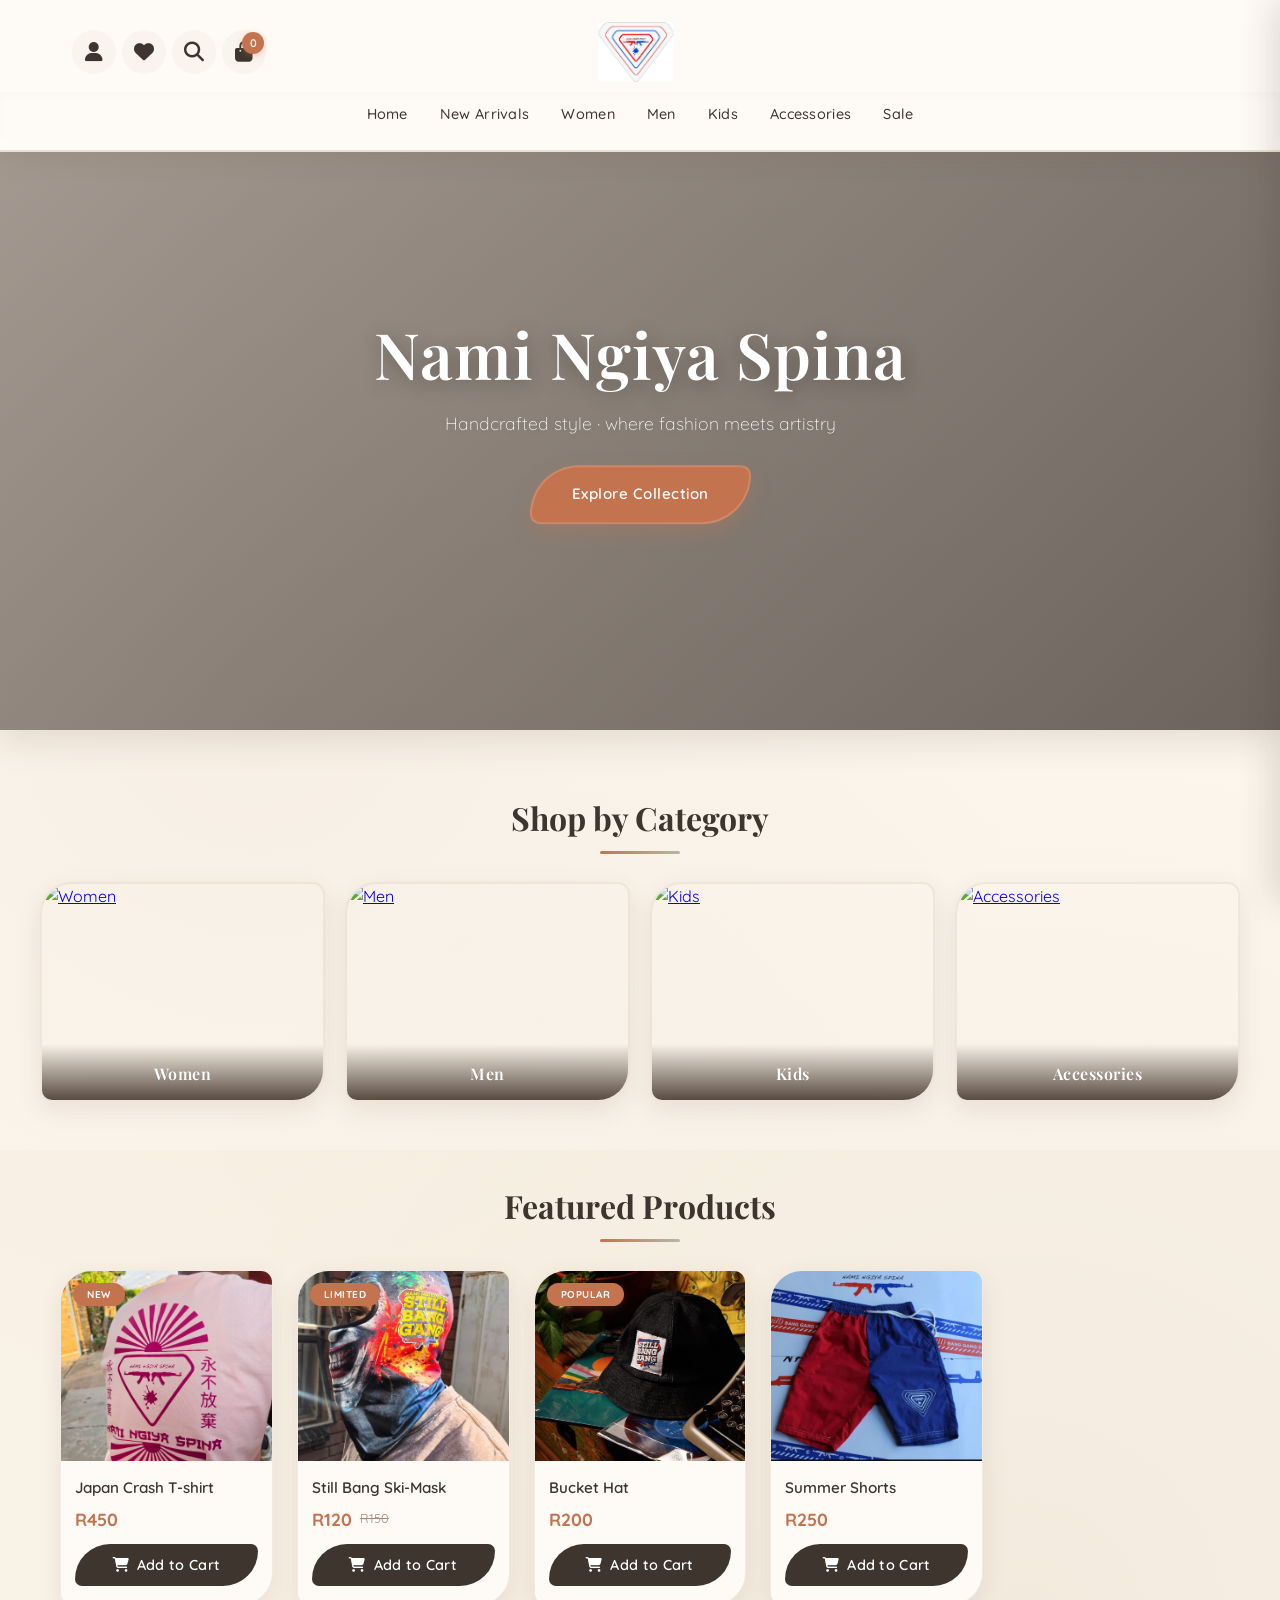
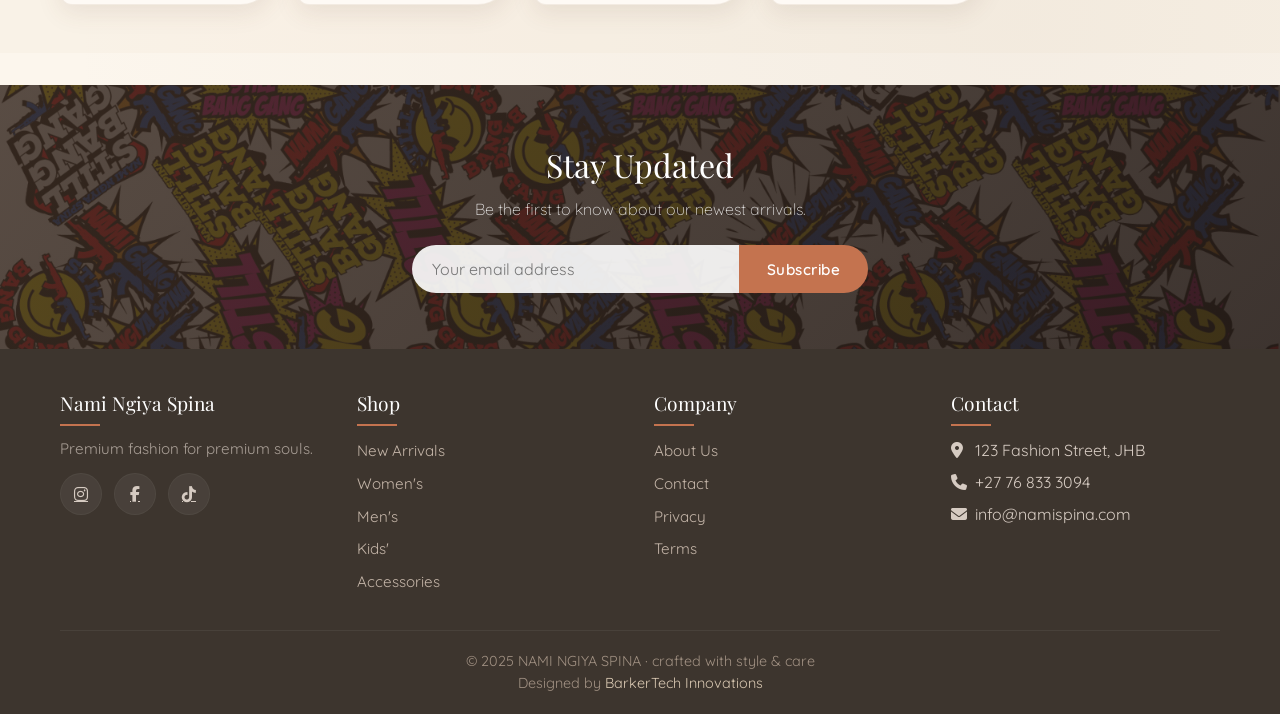
==== commit 78955abc: "Update print statement from 'Hello' to 'Goodbye'" ====
--- a/index.html
+++ b/index.html
@@ -2,394 +2,279 @@
 <html lang="en">
 <head>
     <meta charset="UTF-8">
-   <meta name="viewport" content="width=device-width, initial-scale=1.0, maximum-scale=1.0">
-    <title>Home - Nami Ngiya Spina</title>
+    <meta name="viewport" content="width=device-width, initial-scale=1.0, maximum-scale=1.0">
+    <title>Nami Ngiya Spina · Ceramic Studio</title>
     <link rel="stylesheet" href="https://cdnjs.cloudflare.com/ajax/libs/font-awesome/6.4.0/css/all.min.css">
-    <link href="https://fonts.googleapis.com/css2?family=Poppins:wght@300;400;500;600;700&family=Montserrat:wght@700;800;900&display=swap" rel="stylesheet">
+    <link href="https://fonts.googleapis.com/css2?family=Quicksand:wght@300;400;500;600;700&family=Playfair+Display:ital,wght@0,400;0,600;1,400&display=swap" rel="stylesheet">
     <style>
+        /* ----- CERAMIC AESTHETIC : GLAZED CLAY, WARMTH, ORGANIC ----- */
         * {
             margin: 0;
             padding: 0;
             box-sizing: border-box;
         }
-        
+
         :root {
-            --primary: #ff3e6c;
-            --secondary: #ff7b9c;
-            --dark: #1a1a1a;
-            --light: #ffffff;
-            --gray: #f5f5f5;
-            --text: #333333;
-            --accent: #00b3b3;
-            --shadow: 0 5px 15px rgba(0, 0, 0, 0.1);
-            --transition: all 0.3s ease;
+            --clay: #d9c8b2;
+            --clay-light: #efe6db;
+            --clay-dark: #b7a084;
+            --terracotta: #c4734f;
+            --sage: #b2b9a6;
+            --cream: #fcf6ed;
+            --warm-white: #fefaf5;
+            --charcoal: #3d352e;
+            --shadow-soft: 0 8px 24px rgba(100, 70, 50, 0.10);
+            --shadow-glaze: 0 12px 32px rgba(80, 55, 35, 0.12);
+            --border-organic: 2px solid rgba(180, 140, 110, 0.25);
+            --radius-soft: 32px 12px 32px 12px;
+            --radius-round: 60px 12px 60px 12px;
+            --font-body: 'Quicksand', sans-serif;
+            --font-display: 'Playfair Display', serif;
+            --transition-butter: all 0.35s cubic-bezier(0.34, 1.56, 0.64, 1);
         }
 
         body {
-            font-family: 'Poppins', sans-serif;
-            color: var(--text);
-            background-color: var(--light);
-            line-height: 1.6;
-            padding-top: 80px; /* Reduced for mobile */
-            overflow-x: hidden;
+            font-family: var(--font-body);
+            background: var(--cream);
+            color: var(--charcoal);
+            padding-top: 80px;
+            line-height: 1.5;
+            background-image: radial-gradient(circle at 20% 30%, rgba(220, 200, 180, 0.15) 0%, transparent 40%),
+                              radial-gradient(circle at 80% 70%, rgba(180, 160, 140, 0.10) 0%, transparent 50%);
         }
 
         .container {
-            width: 100%;
             max-width: 1200px;
             margin: 0 auto;
-            padding: 0 15px; /* Increased padding for mobile */
-        }
-
-        /* Header - Mobile Optimized */
+            padding: 0 20px;
+        }
+
+        /* ----- GLAZED HEADER ----- */
         header {
-            background-color: white;
-            border-bottom: 1px solid rgba(0,0,0,0.1);
-            box-shadow: var(--shadow);
+            background: var(--warm-white);
+            border-bottom: var(--border-organic);
+            box-shadow: var(--shadow-soft);
             position: fixed;
             top: 0;
             left: 0;
             right: 0;
             z-index: 1000;
-            transition: var(--transition);
-            padding: 10px 0;
-            height: 80px; /* Reduced height for mobile */
-            display: flex;
-            flex-direction: column;
-        }
-
-        .header-scrolled {
-            height: 70px;
             padding: 8px 0;
-        }
-
-        .header-scrolled .top-header {
-            height: 54px;
-        }
-
-        .header-scrolled .logo img {
-            height: 45px;
-        }
-
-        .header-scrolled .logo {
+            backdrop-filter: blur(2px);
+            transition: var(--transition-butter);
+        }
+
+        .top-header {
+            display: flex;
+            justify-content: space-between;
+            align-items: center;
+            padding: 0 12px;
+            height: 64px;
+        }
+
+        .menu-icon {
             font-size: 22px;
-        }
-
-        .header-scrolled .nav-icon {
-            font-size: 20px;
-        }
-
-        .top-header {
-            display: flex;
-            justify-content: space-between;
-            align-items: center;
-            padding: 0 15px;
-            height: 60px; /* Reduced height for mobile */
-            flex: 1;
-        }
-
-        .menu-icon {
-            font-size: 20px;
             cursor: pointer;
             padding: 8px;
-            order: 1;
-            margin-right: 10px;
-            transition: var(--transition);
-            min-width: 44px; /* Touch target size */
+            min-width: 44px;
             min-height: 44px;
             display: flex;
             align-items: center;
             justify-content: center;
-        }
-
-        .menu-icon:hover {
-            color: #0066cc;
-        }
+            color: var(--charcoal);
+            transition: var(--transition-butter);
+            border-radius: 50%;
+            background: rgba(200, 175, 150, 0.15);
+        }
+        .menu-icon:hover { background: rgba(180, 140, 110, 0.25); transform: scale(1.02); }
 
         .logo-container {
             position: absolute;
             left: 50%;
             transform: translateX(-50%);
-            order: 2;
+            display: flex;
+            align-items: center;
             height: 100%;
-            display: flex;
-            align-items: center;
         }
 
         .logo {
-            font-size: 24px; /* Reduced for mobile */
-            font-weight: 900;
-            font-family: 'Montserrat', sans-serif;
-            display: flex;
-            align-items: center;
-            height: 100%;
-            transition: var(--transition);
-        }
-
+            font-family: var(--font-display);
+            font-size: 26px;
+            font-weight: 600;
+            color: var(--charcoal);
+            display: flex;
+            align-items: center;
+            gap: 8px;
+            letter-spacing: -0.5px;
+        }
         .logo img {
-            height: 50px; /* Reduced for mobile */
-            margin-right: 10px;
-            transition: var(--transition);
-        }
-
+    height: 48px;
+    display: block;
+    background: transparent;
+}
         .logo span {
-            color: var(--accent);
-            background: linear-gradient(45deg, var(--primary), var(--accent));
+            background: linear-gradient(135deg, var(--terracotta), var(--clay-dark));
             -webkit-background-clip: text;
             -webkit-text-fill-color: transparent;
             background-clip: text;
         }
 
-        /* Search Bar - Hidden by default */
+        .nav-icons {
+            display: flex;
+            gap: 6px;
+        }
+        .nav-icon {
+            position: relative;
+            cursor: pointer;
+            font-size: 20px;
+            padding: 8px;
+            color: var(--charcoal);
+            min-width: 44px;
+            min-height: 44px;
+            display: flex;
+            align-items: center;
+            justify-content: center;
+            border-radius: 50%;
+            transition: var(--transition-butter);
+            background: rgba(200, 175, 150, 0.08);
+        }
+        .nav-icon:hover {
+            background: var(--clay-light);
+            transform: translateY(-2px);
+            color: var(--terracotta);
+        }
+        .cart-count {
+            position: absolute;
+            top: 2px;
+            right: 2px;
+            background: var(--terracotta);
+            color: white;
+            border-radius: 30px;
+            width: 22px;
+            height: 22px;
+            font-size: 11px;
+            font-weight: 600;
+            display: flex;
+            align-items: center;
+            justify-content: center;
+            box-shadow: 0 2px 6px rgba(196, 115, 79, 0.3);
+        }
+
+        /* search bar – ceramic glaze */
         .search-bar {
             position: absolute;
             top: 100%;
             right: 0;
             width: 0;
             overflow: hidden;
-            background: white;
-            box-shadow: 0 5px 15px rgba(0, 0, 0, 0.1);
-            transition: var(--transition);
+            background: var(--warm-white);
+            box-shadow: var(--shadow-glaze);
+            transition: var(--transition-butter);
             z-index: 1001;
         }
-
         .search-bar.active {
             width: 100%;
-            padding: 15px;
-        }
-
+            padding: 16px 20px;
+        }
         .search-input-container {
             position: relative;
             width: 100%;
         }
-
         .search-bar input {
             width: 100%;
-            border: 1px solid #ddd;
-            border-radius: 25px;
-            padding: 12px 20px; /* Increased padding for mobile */
-            font-size: 16px; /* Increased for mobile readability */
+            border: var(--border-organic);
+            border-radius: 60px;
+            padding: 14px 24px;
+            font-size: 16px;
+            background: var(--cream);
             outline: none;
-            height: 44px; /* Touch target size */
-            transition: var(--transition);
-            box-shadow: inset 0 1px 3px rgba(0,0,0,0.05);
-            padding-right: 50px;
-        }
-
+            transition: var(--transition-butter);
+            font-family: var(--font-body);
+        }
         .search-bar input:focus {
-            border-color: var(--primary);
-            box-shadow: 0 0 0 2px rgba(255, 62, 108, 0.2);
-        }
-
+            border-color: var(--terracotta);
+            box-shadow: 0 0 0 4px rgba(196, 115, 79, 0.15);
+            background: white;
+        }
         .search-bar button {
             position: absolute;
-            right: 5px;
+            right: 8px;
             top: 50%;
             transform: translateY(-50%);
-            background: var(--primary);
+            background: var(--terracotta);
             border: none;
             color: white;
-            padding: 6px 12px;
-            border-radius: 20px;
+            border-radius: 40px;
+            padding: 8px 16px;
             cursor: pointer;
             font-size: 14px;
-            height: 36px; /* Touch target size */
-            width: 36px;
+            height: 40px;
             display: flex;
             align-items: center;
             justify-content: center;
-            transition: var(--transition);
-        }
-
+            transition: var(--transition-butter);
+        }
         .search-bar button:hover {
-            background: var(--secondary);
-            transform: translateY(-50%) rotate(5deg);
-        }
-
-        /* Search Suggestions */
-        .search-suggestions {
-            position: absolute;
-            top: 100%;
-            left: 0;
+            background: var(--clay-dark);
+            transform: translateY(-50%) scale(1.02);
+        }
+
+        /* navigation – ceramic tile */
+        nav {
+            background: var(--warm-white);
+            padding: 0;
+            display: none;
+            border-top: var(--border-organic);
+            box-shadow: inset 0 4px 12px rgba(0,0,0,0.02);
+        }
+        nav.active {
+            display: flex;
+        }
+        .nav-links {
+            display: flex;
+            flex-direction: column;
+            list-style: none;
             width: 100%;
-            background: white;
-            border-radius: 0 0 8px 8px;
-            box-shadow: 0 5px 15px rgba(0, 0, 0, 0.1);
-            max-height: 300px;
-            overflow-y: auto;
-            display: none;
-            z-index: 1002;
-        }
-
-        .search-suggestions.active {
-            display: block;
-        }
-
-        .suggestion-item {
-            display: flex;
-            align-items: center;
-            padding: 12px 15px; /* Increased padding for mobile */
-            border-bottom: 1px solid #eee;
-            cursor: pointer;
-            transition: var(--transition);
-            min-height: 60px; /* Touch target size */
-        }
-
-        .suggestion-item:hover {
-            background-color: var(--gray);
-        }
-
-        .suggestion-item img {
-            width: 40px;
-            height: 40px;
-            object-fit: cover;
-            border-radius: 4px;
-            margin-right: 15px;
-        }
-
-        .suggestion-item .product-info {
-            flex: 1;
-            display: flex;
-            flex-direction: column;
-        }
-
-        .suggestion-item .product-name {
-            font-weight: 500;
-            margin-bottom: 3px;
-        }
-
-        .suggestion-item .product-price {
-            color: #0066cc;
-            font-weight: 600;
-            font-size: 14px;
-        }
-
-        .no-results {
-            padding: 15px;
-            text-align: center;
-            color: #777;
-        }
-
-        .nav-icons {
-            display: flex;
-            gap: 10px; /* Reduced gap for mobile */
-            order: 4;
-        }
-
-        .nav-icon {
-            position: relative;
-            cursor: pointer;
-            font-size: 20px; /* Reduced for mobile */
-            padding: 8px;
-            color: var(--dark);
-            transition: var(--transition);
-            min-width: 44px; /* Touch target size */
-            min-height: 44px;
-            display: flex;
-            align-items: center;
-            justify-content: center;
-        }
-
-        .nav-icon:hover {
-            color: #0066cc;
-            transform: translateY(-3px);
-        }
-
-        .cart-count {
-            position: absolute;
-            top: 5px;
-            right: 5px;
-            background: var(--primary);
-            color: white;
-            border-radius: 50%;
-            width: 20px;
-            height: 20px;
-            display: flex;
-            align-items: center;
-            justify-content: center;
-            font-size: 12px;
-            font-weight: bold;
-            transition: var(--transition);
-        }
-
-        /* Navigation - Mobile Optimized */
-        nav {
-            background: linear-gradient(to right, var(--dark), #2a2a2a);
-            padding: 0; /* Changed for mobile */
-            height: auto; /* Changed for mobile */
-            display: none; /* Hidden by default on mobile */
-            align-items: center;
-            position: absolute;
-            top: 100%;
-            left: 0;
-            right: 0;
-            z-index: 999;
-        }
-
-        nav.active {
-            display: flex; /* Show when active */
-        }
-
-        .nav-links {
-            display: flex;
-            flex-direction: column; /* Stack vertically on mobile */
-            justify-content: flex-start;
-            list-style: none;
-            gap: 0;
-            padding: 0;
-            transition: all 0.3s;
-            width: 100%;
-            background: var(--dark);
-        }
-
+            padding: 8px 0;
+        }
         .nav-links li {
-            flex: 0 0 auto;
-            position: relative;
-            width: 100%;
-            border-bottom: 1px solid rgba(255,255,255,0.1);
-        }
-
+            border-bottom: 1px solid rgba(180, 140, 110, 0.12);
+        }
         .nav-links a {
-            color: white;
+            color: var(--charcoal);
             text-decoration: none;
             font-weight: 500;
-            text-transform: uppercase;
-            font-size: 16px;
-            letter-spacing: 1px;
-            transition: var(--transition);
+            font-size: 15px;
+            padding: 14px 24px;
             display: block;
-            padding: 15px 20px;
-            width: 100%;
-        }
-
+            transition: var(--transition-butter);
+            letter-spacing: 0.3px;
+            position: relative;
+        }
         .nav-links a::after {
             content: '';
             position: absolute;
             bottom: 0;
-            left: 0;
+            left: 24px;
             width: 0;
             height: 2px;
-            background: var(--primary);
-            transition: var(--transition);
-        }
-
+            background: var(--terracotta);
+            transition: var(--transition-butter);
+        }
         .nav-links a:hover {
-            color: #0066cc;
-            background: rgba(255,255,255,0.05);
-        }
-
-        .nav-links a:hover::after {
-            width: 100%;
-        }
-
-        /* Home Hero Section with Improved Video */
+            background: var(--clay-light);
+            color: var(--terracotta);
+        }
+        .nav-links a:hover::after { width: 40px; }
+
+        /* ----- HERO – STRAIGHT EDGES (FIXED) ----- */
         .home-hero {
             position: relative;
-            height: 60vh; /* Reduced height for mobile */
+            height: 56vh;
             overflow: hidden;
-            margin-bottom: 30px;
-        }
-
+            margin-bottom: 32px;
+            box-shadow: var(--shadow-glaze);
+        }
         .hero-video {
             position: absolute;
             top: 0;
@@ -397,25 +282,16 @@
             width: 100%;
             height: 100%;
             object-fit: cover;
-            z-index: 1;
-            filter: brightness(0.9);
-        }
-
+            filter: brightness(0.85) saturate(1.05);
+        }
         .hero-overlay {
             position: absolute;
             top: 0;
             left: 0;
             width: 100%;
             height: 100%;
-            background: linear-gradient(
-                to bottom,
-                rgba(0, 0, 0, 0.3) 0%,
-                rgba(0, 0, 0, 0.5) 50%,
-                rgba(0, 0, 0, 0.7) 100%
-            );
-            z-index: 2;
-        }
-
+            background: linear-gradient(135deg, rgba(60, 45, 35, 0.45), rgba(30, 20, 15, 0.65));
+        }
         .hero-content {
             position: absolute;
             top: 50%;
@@ -424,68 +300,57 @@
             text-align: center;
             color: white;
             z-index: 3;
-            max-width: 800px;
             width: 90%;
-            padding: 0 15px;
-        }
-
+            max-width: 720px;
+        }
         .hero-content h1 {
-            font-size: 2rem; /* Reduced for mobile */
-            margin-bottom: 1rem;
+            font-family: var(--font-display);
+            font-size: 2.4rem;
+            font-weight: 600;
             letter-spacing: 1px;
-            font-family: 'Montserrat', sans-serif;
-            text-transform: uppercase;
-            color: white;
-            text-shadow: 2px 2px 8px rgba(0,0,0,0.5);
-        }
-
+            text-shadow: 0 4px 20px rgba(0,0,0,0.3);
+            margin-bottom: 0.5rem;
+        }
         .hero-content p {
-            font-size: 1rem; /* Reduced for mobile */
-            margin-bottom: 1.5rem;
-            opacity: 0.95;
-            color: white;
-            text-shadow: 1px 1px 3px rgba(0,0,0,0.5);
-        }
-
+            font-size: 1.1rem;
+            opacity: 0.92;
+            margin-bottom: 1.8rem;
+            font-weight: 300;
+            text-shadow: 0 2px 12px rgba(0,0,0,0.2);
+        }
         .btn {
             display: inline-block;
-            padding: 14px 30px; /* Adjusted for mobile */
-            background-color: #26282b;
+            padding: 16px 40px;
+            background: var(--terracotta);
             color: white;
             text-decoration: none;
-            font-weight: bold;
-            border-radius: 30px;
-            transition: var(--transition);
-            text-transform: uppercase;
-            letter-spacing: 1px;
-            box-shadow: 0 5px 15px rgba(0, 102, 204, 0.4);
-            border: 2px solid transparent;
-            font-size: 14px;
-            min-height: 48px; /* Touch target size */
-        }
-
+            font-weight: 600;
+            border-radius: 60px 12px 60px 12px;
+            transition: var(--transition-butter);
+            font-size: 15px;
+            letter-spacing: 0.5px;
+            box-shadow: 0 8px 20px rgba(196, 115, 79, 0.3);
+            border: 2px solid rgba(255,255,255,0.15);
+        }
         .btn:hover {
-            background-color: transparent;
-            border-color: white;
-            transform: translateY(-3px);
-            box-shadow: 0 8px 20px rgba(0, 0, 0, 0.3);
-        }
-
-        /* Featured Categories */
+            background: var(--clay-dark);
+            transform: translateY(-4px) scale(1.01);
+            box-shadow: 0 12px 32px rgba(160, 120, 80, 0.35);
+        }
+
+        /* ----- CATEGORIES – CLAY TILES ----- */
         .featured-categories {
-            padding: 40px 0; /* Reduced padding for mobile */
-        }
-
+            padding: 32px 0 16px;
+        }
         .section-title {
             text-align: center;
-            margin-bottom: 30px; /* Reduced for mobile */
-            font-family: 'Montserrat', sans-serif;
-            font-size: 28px; /* Reduced for mobile */
-            color: var(--dark);
+            font-family: var(--font-display);
+            font-size: 2rem;
+            color: var(--charcoal);
+            margin-bottom: 28px;
             position: relative;
-            padding-bottom: 15px;
-        }
-
+            padding-bottom: 12px;
+        }
         .section-title::after {
             content: '';
             position: absolute;
@@ -494,343 +359,297 @@
             transform: translateX(-50%);
             width: 80px;
             height: 3px;
-            background: linear-gradient(to right, var(--primary), var(--accent));
+            background: linear-gradient(90deg, var(--terracotta), var(--sage));
+            border-radius: 10px;
         }
 
         .categories-grid {
             display: grid;
-            grid-template-columns: repeat(2, 1fr); /* 2 columns on mobile */
-            gap: 15px; /* Reduced gap for mobile */
-            margin-bottom: 40px; /* Reduced for mobile */
-        }
-
+            grid-template-columns: repeat(2, 1fr);
+            gap: 18px;
+            margin-bottom: 32px;
+        }
         .category {
             position: relative;
-            height: 180px; /* Reduced height for mobile */
-            border-radius: 10px;
+            height: 180px;
+            border-radius: var(--radius-soft);
             overflow: hidden;
-            box-shadow: var(--shadow);
-            cursor: pointer;
-            transition: var(--transition);
-        }
-
+            box-shadow: var(--shadow-soft);
+            transition: var(--transition-butter);
+            border: 2px solid rgba(200, 175, 150, 0.2);
+        }
         .category:hover {
-            transform: translateY(-5px); /* Reduced effect for mobile */
-            box-shadow: 0 10px 20px rgba(0, 0, 0, 0.15);
-        }
-
+            transform: translateY(-6px);
+            box-shadow: var(--shadow-glaze);
+            border-color: var(--clay);
+        }
         .category img {
             width: 100%;
             height: 100%;
             object-fit: cover;
-            transition: transform 0.7s;
-        }
-
-        .category:hover img {
-            transform: scale(1.05); /* Reduced effect for mobile */
-        }
-
+            transition: transform 0.7s ease;
+        }
+        .category:hover img { transform: scale(1.04); }
         .category-name {
             position: absolute;
             bottom: 0;
             left: 0;
             right: 0;
-            background: linear-gradient(to top, rgba(0, 0, 0, 0.8), transparent);
-            color: white;
-            padding: 15px; /* Reduced padding for mobile */
+            background: linear-gradient(to top, rgba(60, 45, 35, 0.85), transparent);
+            color: white;
+            padding: 18px 12px 14px;
             text-align: center;
             font-weight: 600;
-            font-size: 16px; /* Reduced for mobile */
-        }
-
-        /* Featured Products */
+            font-size: 1rem;
+            letter-spacing: 0.5px;
+            font-family: var(--font-display);
+        }
+
+        /* ----- PRODUCTS – GLAZED CARDS (STRAIGHT BOTTOM) ----- */
         .featured-products {
-            padding: 40px 0; /* Reduced padding for mobile */
-            background-color: var(--gray);
-        }
-
+            padding: 32px 0 48px;
+            background: rgba(220, 200, 180, 0.10);
+        }
         .products-grid {
             display: grid;
-            grid-template-columns: repeat(auto-fill, minmax(160px, 1fr)); /* Adjusted for mobile */
-            gap: 20px; /* Reduced gap for mobile */
-            margin-bottom: 40px; /* Reduced for mobile */
-        }
-
+            grid-template-columns: repeat(auto-fill, minmax(160px, 1fr));
+            gap: 24px;
+        }
         .product {
-            background: white;
-            border-radius: 10px;
+            background: var(--warm-white);
+            border-radius: var(--radius-soft);
             overflow: hidden;
-            box-shadow: var(--shadow);
-            transition: var(--transition);
+            box-shadow: var(--shadow-soft);
+            transition: var(--transition-butter);
+            border: 1px solid rgba(200, 175, 150, 0.2);
             position: relative;
         }
-
         .product:hover {
-            transform: translateY(-5px); /* Reduced effect for mobile */
-            box-shadow: 0 10px 20px rgba(0, 0, 0, 0.1);
-        }
-
+            transform: translateY(-8px);
+            box-shadow: var(--shadow-glaze);
+            border-color: var(--clay);
+        }
         .product-badge {
             position: absolute;
-            top: 8px;
-            left: 8px;
-            background: red;
-            color: white;
-            padding: 4px 10px;
-            border-radius: 5px;
+            top: 12px;
+            left: 12px;
+            background: var(--terracotta);
+            color: white;
+            padding: 4px 14px;
+            border-radius: 40px;
             font-size: 10px;
-            font-weight: 600;
+            font-weight: 700;
+            letter-spacing: 0.5px;
+            text-transform: uppercase;
             z-index: 2;
-        }
-
+            box-shadow: 0 2px 8px rgba(196, 115, 79, 0.25);
+        }
         .product-img {
-            height: 180px; /* Reduced height for mobile */
+            height: 190px;
             overflow: hidden;
             position: relative;
-        }
-
+            background: var(--clay-light);
+        }
         .product-img img {
             width: 100%;
             height: 100%;
             object-fit: cover;
-            transition: transform 0.7s;
-        }
-
-        .product:hover .product-img img {
-            transform: scale(1.05); /* Reduced effect for mobile */
-        }
-
+            transition: transform 0.7s ease;
+        }
+        .product:hover .product-img img { transform: scale(1.03); }
         .quick-view {
             position: absolute;
             top: 50%;
             left: 50%;
             transform: translate(-50%, -50%) scale(0.8);
-            background: rgba(255, 255, 255, 0.9);
-            color: var(--dark);
-            padding: 8px 12px;
-            border-radius: 30px;
-            font-weight: 600;
+            background: rgba(255, 250, 245, 0.92);
+            backdrop-filter: blur(4px);
+            padding: 8px 18px;
+            border-radius: 40px;
+            font-weight: 600;
+            font-size: 12px;
             opacity: 0;
-            transition: var(--transition);
+            transition: var(--transition-butter);
             cursor: pointer;
-            font-size: 12px;
-        }
-
+            color: var(--charcoal);
+            border: 1px solid rgba(180, 140, 110, 0.2);
+        }
         .product:hover .quick-view {
             opacity: 1;
             transform: translate(-50%, -50%) scale(1);
         }
-
         .product-info {
-            padding: 15px; /* Reduced padding for mobile */
-        }
-
+            padding: 16px 14px 18px;
+        }
         .product-title {
             font-weight: 600;
-            margin-bottom: 8px;
-            font-size: 16px; /* Reduced for mobile */
-            transition: var(--transition);
-        }
-
-        .product-title:hover {
-            color: black;
-        }
-
+            font-size: 0.95rem;
+            margin-bottom: 6px;
+            color: var(--charcoal);
+        }
         .product-price {
             display: flex;
             align-items: center;
             gap: 8px;
             margin-bottom: 12px;
         }
-
         .price-current {
             font-weight: 700;
-            font-size: 18px; /* Reduced for mobile */
-            color: grey;
-        }
-
+            font-size: 1.1rem;
+            color: var(--terracotta);
+        }
         .price-original {
-            font-size: 14px;
-            color: #999;
+            font-size: 0.8rem;
+            color: #a68b7a;
             text-decoration: line-through;
         }
-
         .add-to-cart {
             width: 100%;
             padding: 12px;
-            background: var(--dark);
+            background: var(--charcoal);
             color: white;
             border: none;
-            border-radius: 5px;
+            border-radius: 40px 8px 40px 8px;
             cursor: pointer;
-            font-weight: 500;
-            transition: var(--transition);
+            font-weight: 600;
+            transition: var(--transition-butter);
+            font-size: 0.9rem;
             display: flex;
             align-items: center;
             justify-content: center;
             gap: 8px;
-            font-size: 14px;
-            min-height: 44px; /* Touch target size */
-        }
-
+            font-family: var(--font-body);
+            letter-spacing: 0.3px;
+        }
         .add-to-cart:hover {
-            background: #0066cc;
+            background: var(--terracotta);
             transform: translateY(-2px);
-        }
-
-        /* Shopping Cart Styles */
+            box-shadow: 0 6px 16px rgba(196, 115, 79, 0.25);
+        }
+
+        /* ----- CART – CERAMIC SIDEBAR ----- */
         .cart-overlay {
             position: fixed;
             top: 0;
             left: 0;
             width: 100%;
             height: 100%;
-            background-color: rgba(0, 0, 0, 0.5);
+            background: rgba(40, 30, 25, 0.4);
+            backdrop-filter: blur(2px);
             z-index: 2000;
             display: none;
             opacity: 0;
             transition: opacity 0.3s ease;
         }
-
-        .cart-overlay.active {
-            display: block;
-            opacity: 1;
-        }
-
+        .cart-overlay.active { display: block; opacity: 1; }
         .cart-sidebar {
             position: fixed;
             top: 0;
-            right: -100%; /* Changed for mobile */
-            width: 100%; /* Full width on mobile */
-            max-width: 100%;
+            right: -100%;
+            width: 100%;
+            max-width: 420px;
             height: 100%;
-            background-color: white;
-            box-shadow: -5px 0 15px rgba(0, 0, 0, 0.1);
+            background: var(--warm-white);
+            box-shadow: -8px 0 32px rgba(60, 45, 35, 0.15);
             z-index: 2001;
             display: flex;
             flex-direction: column;
-            transition: right 0.4s ease;
+            transition: right 0.4s cubic-bezier(0.34, 1.56, 0.64, 1);
             overflow-y: auto;
-        }
-
-        .cart-sidebar.active {
-            right: 0;
-        }
-
+            border-left: 2px solid rgba(200, 175, 150, 0.2);
+        }
+        .cart-sidebar.active { right: 0; }
         .cart-header {
             display: flex;
             justify-content: space-between;
             align-items: center;
-            padding: 20px;
-            border-bottom: 1px solid #eee;
-            background-color: var(--dark);
-            color: white;
-        }
-
+            padding: 20px 24px;
+            border-bottom: var(--border-organic);
+            background: var(--charcoal);
+            color: white;
+        }
         .cart-header h2 {
-            font-size: 1.5rem;
-            font-weight: 600;
-        }
-
+            font-family: var(--font-display);
+            font-weight: 400;
+            font-size: 1.4rem;
+        }
         .close-cart {
             background: none;
             border: none;
             color: white;
-            font-size: 1.5rem;
+            font-size: 1.6rem;
             cursor: pointer;
-            transition: var(--transition);
-            min-width: 44px; /* Touch target size */
+            transition: var(--transition-butter);
+            min-width: 44px;
             min-height: 44px;
             display: flex;
             align-items: center;
             justify-content: center;
         }
-
-        .close-cart:hover {
-            color: var(--primary);
-            transform: rotate(90deg);
-        }
-
+        .close-cart:hover { color: var(--clay); transform: rotate(90deg); }
         .cart-items {
             flex: 1;
-            padding: 15px; /* Reduced padding for mobile */
+            padding: 16px 20px;
             overflow-y: auto;
         }
-
         .cart-item {
             display: flex;
-            gap: 15px;
-            padding: 15px 0;
-            border-bottom: 1px solid #eee;
-        }
-
-        .cart-item:last-child {
-            border-bottom: none;
-        }
-
+            gap: 16px;
+            padding: 16px 0;
+            border-bottom: 1px solid rgba(200, 175, 150, 0.2);
+        }
         .cart-item-img {
-            width: 70px; /* Reduced for mobile */
-            height: 70px;
-            border-radius: 5px;
+            width: 72px;
+            height: 72px;
+            border-radius: 20px 4px 20px 4px;
             overflow: hidden;
             flex-shrink: 0;
-        }
-
+            border: 1px solid var(--clay);
+        }
         .cart-item-img img {
             width: 100%;
             height: 100%;
             object-fit: cover;
         }
-
         .cart-item-details {
             flex: 1;
             display: flex;
             flex-direction: column;
             justify-content: space-between;
         }
-
         .cart-item-title {
             font-weight: 600;
-            margin-bottom: 5px;
-            font-size: 16px; /* Increased for mobile readability */
-        }
-
+            font-size: 0.95rem;
+        }
         .cart-item-price {
-            color: var(--dark);
-            font-weight: 600;
-        }
-
+            color: var(--terracotta);
+            font-weight: 600;
+        }
         .cart-item-controls {
             display: flex;
             align-items: center;
-            gap: 10px;
-            margin-top: 10px;
-        }
-
+            gap: 12px;
+            flex-wrap: wrap;
+            margin-top: 6px;
+        }
         .quantity-controls {
             display: flex;
             align-items: center;
-            border: 1px solid #ddd;
-            border-radius: 5px;
+            border: 1px solid rgba(180, 140, 110, 0.25);
+            border-radius: 40px;
             overflow: hidden;
         }
-
         .quantity-btn {
             background: none;
             border: none;
-            width: 36px; /* Touch target size */
+            width: 36px;
             height: 36px;
-            display: flex;
-            align-items: center;
-            justify-content: center;
             cursor: pointer;
-            transition: var(--transition);
-        }
-
-        .quantity-btn:hover {
-            background-color: var(--gray);
-        }
-
+            transition: var(--transition-butter);
+            font-size: 1.1rem;
+            color: var(--charcoal);
+        }
+        .quantity-btn:hover { background: var(--clay-light); }
         .quantity-input {
             width: 40px;
             height: 36px;
@@ -838,201 +657,165 @@
             text-align: center;
             font-weight: 600;
             outline: none;
-            font-size: 16px; /* Increased for mobile */
-        }
-
+            font-size: 1rem;
+            background: transparent;
+        }
         .remove-item {
             background: none;
             border: none;
-            color: #ff3e6c;
+            color: var(--terracotta);
             cursor: pointer;
-            transition: var(--transition);
-            margin-left: auto;
-            min-width: 44px; /* Touch target size */
+            transition: var(--transition-butter);
+            min-width: 44px;
             min-height: 44px;
             display: flex;
             align-items: center;
             justify-content: center;
-        }
-
-        .remove-item:hover {
-            color: #d32f5a;
-            transform: scale(1.1);
-        }
-
+            font-size: 1.1rem;
+        }
+        .remove-item:hover { color: #a0523a; transform: scale(1.1); }
         .cart-footer {
-            padding: 20px;
-            border-top: 1px solid #eee;
-            background-color: var(--gray);
-        }
-
-        .cart-totals {
-            margin-bottom: 20px;
-        }
-
+            padding: 20px 24px;
+            border-top: var(--border-organic);
+            background: var(--clay-light);
+        }
         .cart-total-row {
             display: flex;
             justify-content: space-between;
-            margin-bottom: 10px;
-            font-size: 16px; /* Increased for mobile */
-        }
-
+            margin-bottom: 8px;
+            font-size: 1rem;
+        }
         .cart-total-row.total {
             font-weight: 700;
             font-size: 1.2rem;
-            border-top: 1px solid #ddd;
-            padding-top: 10px;
-            margin-top: 10px;
-        }
-
+            border-top: 2px solid rgba(180, 140, 110, 0.25);
+            padding-top: 12px;
+            margin-top: 8px;
+        }
         .cart-actions {
             display: flex;
             flex-direction: column;
-            gap: 10px;
-        }
-
+            gap: 12px;
+            margin-top: 12px;
+        }
         .checkout-btn, .continue-shopping {
-            padding: 14px; /* Increased for mobile */
+            padding: 14px;
             border: none;
-            border-radius: 5px;
+            border-radius: 40px 8px 40px 8px;
             font-weight: 600;
             cursor: pointer;
-            transition: var(--transition);
+            transition: var(--transition-butter);
             text-align: center;
-            text-decoration: none;
-            font-size: 16px; /* Increased for mobile */
-            min-height: 48px; /* Touch target size */
-        }
-
+            font-size: 1rem;
+            font-family: var(--font-body);
+            min-height: 50px;
+        }
         .checkout-btn {
-            background-color: var(--dark);
-            color: white;
-        }
-
+            background: var(--charcoal);
+            color: white;
+            box-shadow: 0 4px 12px rgba(0,0,0,0.08);
+        }
         .checkout-btn:hover {
-            background-color: #0066cc;
+            background: var(--terracotta);
             transform: translateY(-2px);
-        }
-
+            box-shadow: 0 8px 20px rgba(196, 115, 79, 0.25);
+        }
         .continue-shopping {
-            background-color: transparent;
-            color: var(--dark);
-            border: 1px solid var(--dark);
-        }
-
+            background: transparent;
+            color: var(--charcoal);
+            border: 1px solid rgba(180, 140, 110, 0.3);
+        }
         .continue-shopping:hover {
-            background-color: var(--dark);
-            color: white;
-        }
-
+            background: var(--charcoal);
+            color: white;
+        }
         .empty-cart {
             text-align: center;
             padding: 40px 20px;
-            color: #777;
-        }
-
+            color: var(--clay-dark);
+        }
         .empty-cart i {
             font-size: 3rem;
-            margin-bottom: 15px;
-            color: #ddd;
-        }
-
-        .empty-cart p {
-            margin-bottom: 20px;
-        }
-
-        /* Newsletter */
+            color: var(--clay);
+            margin-bottom: 12px;
+        }
+
+        /* ----- NEWSLETTER – STRAIGHT EDGES (FIXED) ----- */
         .newsletter {
-            background: linear-gradient(rgba(0, 0, 0, 0.7), rgba(0, 0, 0, 0.7)), url('Mash.jpg') center/cover no-repeat;
-            color: white;
-            padding: 60px 0; /* Reduced for mobile */
+            background: linear-gradient(135deg, rgba(60, 45, 35, 0.85), rgba(40, 30, 25, 0.90)), url('Mash.jpg') center/cover;
+            color: white;
+            padding: 56px 0;
             text-align: center;
-            margin: 50px 0; /* Reduced for mobile */
-            position: relative;
-            overflow: hidden;
-        }
-
+            margin: 32px 0 0;
+        }
         .newsletter h2 {
-            font-family: 'Montserrat', sans-serif;
-            font-size: 28px; /* Reduced for mobile */
-            margin-bottom: 15px;
-            position: relative;
-            z-index: 2;
-        }
-
+            font-family: var(--font-display);
+            font-size: 2rem;
+            font-weight: 400;
+            margin-bottom: 8px;
+        }
         .newsletter p {
-            max-width: 600px;
-            margin: 0 auto 25px;
-            opacity: 0.9;
-            position: relative;
-            z-index: 2;
-            padding: 0 15px;
-        }
-
+            max-width: 500px;
+            margin: 0 auto 24px;
+            opacity: 0.85;
+            font-weight: 300;
+        }
         .newsletter-form {
             display: flex;
-            max-width: 500px;
+            max-width: 480px;
             margin: 0 auto;
-            position: relative;
-            z-index: 2;
-            padding: 0 15px;
-        }
-
+            padding: 0 12px;
+        }
         .newsletter-form input {
             flex: 1;
-            padding: 14px 20px; /* Increased for mobile */
+            padding: 14px 20px;
             border: none;
-            border-radius: 5px 0 0 5px;
-            font-size: 16px; /* Increased for mobile */
+            border-radius: 60px 0 0 60px;
+            font-size: 1rem;
             outline: none;
-            height: 50px;
-        }
-
+            background: rgba(255,255,255,0.9);
+            font-family: var(--font-body);
+        }
+        .newsletter-form input:focus { background: white; }
         .newsletter-form button {
-            background: grey;
+            background: var(--terracotta);
             color: white;
             border: none;
-            padding: 0 25px;
-            border-radius: 0 5px 5px 0;
+            padding: 0 28px;
+            border-radius: 0 60px 60px 0;
             cursor: pointer;
             font-weight: 600;
-            text-transform: uppercase;
-            letter-spacing: 1px;
-            transition: all 0.3s ease;
-            font-size: 14px;
-            min-width: 120px;
-        }
-
+            font-size: 0.95rem;
+            transition: var(--transition-butter);
+            font-family: var(--font-body);
+            letter-spacing: 0.5px;
+        }
         .newsletter-form button:hover {
-            background: #0066cc;
-            box-shadow: 0 0 15px rgba(0, 0, 255, 0.8),
-                        0 0 30px rgba(0, 0, 255, 0.6);
-        }
-
-        /* Footer */
+            background: var(--clay-dark);
+            transform: scale(1.02);
+        }
+
+        /* ----- FOOTER – STRAIGHT EDGES (FIXED) ----- */
         footer {
-            background: var(--dark);
-            color: white;
-            padding: 40px 0 20px; /* Reduced for mobile */
-            position: relative;
-        }
-
+            background: var(--charcoal);
+            color: #d6cbc2;
+            padding: 40px 0 20px;
+        }
         .footer-content {
             display: grid;
-            grid-template-columns: 1fr; /* Single column on mobile */
-            gap: 30px; /* Reduced for mobile */
-            margin-bottom: 30px; /* Reduced for mobile */
-        }
-
+            grid-template-columns: 1fr;
+            gap: 28px;
+            margin-bottom: 28px;
+        }
         .footer-column h3 {
-            font-size: 20px;
-            margin-bottom: 15px; /* Reduced for mobile */
-            color: white;
-            font-family: 'Montserrat', sans-serif;
+            font-family: var(--font-display);
+            font-weight: 400;
+            font-size: 1.2rem;
+            color: white;
+            margin-bottom: 12px;
             position: relative;
-            padding-bottom: 10px;
-        }
-
+            padding-bottom: 8px;
+        }
         .footer-column h3::after {
             content: '';
             position: absolute;
@@ -1040,429 +823,144 @@
             left: 0;
             width: 40px;
             height: 2px;
-            background: #0066cc;
-        }
-
+            background: var(--terracotta);
+        }
         .footer-links {
             list-style: none;
         }
-
-        .footer-links li {
-            margin-bottom: 10px; /* Reduced for mobile */
-        }
-
+        .footer-links li { margin-bottom: 8px; }
         .footer-links a {
-            color: #ccc;
+            color: #c4b5a8;
             text-decoration: none;
-            transition: var(--transition);
-            display: inline-block;
-            font-size: 14px;
-        }
-
-        .footer-links a:hover {
-            color: #0066cc;
-            transform: translateX(5px);
-        }
-
+            transition: var(--transition-butter);
+            font-size: 0.95rem;
+        }
+        .footer-links a:hover { color: var(--terracotta); padding-left: 4px; }
         .social-icons {
             display: flex;
-            gap: 10px; /* Reduced for mobile */
-            margin-top: 15px; /* Reduced for mobile */
-        }
-
+            gap: 12px;
+            margin-top: 12px;
+        }
         .social-icons a {
             display: flex;
             align-items: center;
             justify-content: center;
-            width: 40px;
-            height: 40px;
-            background: rgba(255,255,255,0.1);
-            color: white;
+            width: 42px;
+            height: 42px;
+            background: rgba(255,255,255,0.06);
             border-radius: 50%;
-            transition: var(--transition);
-        }
-
+            color: #d6cbc2;
+            transition: var(--transition-butter);
+            border: 1px solid rgba(255,255,255,0.04);
+        }
         .social-icons a:hover {
-            background: #0066cc;
+            background: var(--terracotta);
+            color: white;
             transform: translateY(-3px);
         }
-
         .copyright {
             text-align: center;
-            padding-top: 20px; /* Reduced for mobile */
-            border-top: 1px solid rgba(255,255,255,0.1);
-            color: #999;
-            font-size: 14px;
-        }
-
+            padding-top: 20px;
+            border-top: 1px solid rgba(255,255,255,0.06);
+            color: #a09082;
+            font-size: 0.9rem;
+        }
         .developer-glow {
-            color: white;
+            color: var(--clay);
             text-decoration: none;
-            font-weight: 600;
-            transition: var(--transition);
-            position: relative;
-        }
-
+            transition: var(--transition-butter);
+        }
         .developer-glow:hover {
-            color: #0066cc;
-            text-shadow: 0 0 10px rgba(255, 62, 108, 0.5);
-        }
-
-        /* Responsive Design */
-        @media (min-width: 576px) {
-            body {
-                padding-top: 100px;
-            }
-            
-            header {
-                height: 100px;
-            }
-            
-            .top-header {
-                height: 80px;
-            }
-            
-            .logo {
-                font-size: 28px;
-            }
-            
-            .logo img {
-                height: 60px;
-            }
-            
-            .nav-icon {
-                font-size: 24px;
-            }
-            
-            .hero-content h1 {
-                font-size: 2.5rem;
-            }
-            
-            .categories-grid {
-                grid-template-columns: repeat(2, 1fr);
-            }
-        }
-
-        @media (min-width: 768px) {
-            body {
-                padding-top: 120px;
-            }
-            
-            header {
-                height: 120px;
-                padding: 15px 0;
-            }
-            
-            .top-header {
-                height: 90px;
-                padding: 0 20px;
-            }
-            
-            .menu-icon {
-                font-size: 24px;
-            }
-            
-            .logo {
-                font-size: 32px;
-            }
-            
-            .logo img {
-                height: 70px;
-            }
-            
-            .nav-icons {
-                gap: 20px;
-            }
-            
-            .nav-icon {
-                font-size: 26px;
-            }
-            
-            nav {
-                display: flex;
-                position: static;
-                padding: 10px 0;
-                height: 30px;
-            }
-            
-            .nav-links {
-                flex-direction: row;
-                gap: 10px 20px;
-                padding: 0 20px;
-            }
-            
-            .nav-links li {
-                width: auto;
-                border-bottom: none;
-            }
-            
-            .nav-links a {
-                padding: 5px 0;
-                font-size: 14px;
-            }
-            
-            .hero-content h1 {
-                font-size: 3rem;
-            }
-            
-            .categories-grid {
-                grid-template-columns: repeat(4, 1fr);
-                gap: 20px;
-            }
-            
-            .category {
-                height: 220px;
-            }
-            
-            .products-grid {
-                grid-template-columns: repeat(auto-fill, minmax(220px, 1fr));
-                gap: 25px;
-            }
-            
-            .product-img {
-                height: 240px;
-            }
-            
-            .footer-content {
-                grid-template-columns: repeat(2, 1fr);
-            }
-            
-            .cart-sidebar {
-                width: 80%;
-                max-width: 450px;
-                right: -450px;
-            }
-        }
-
+            color: var(--terracotta);
+            text-shadow: 0 0 16px rgba(196, 115, 79, 0.2);
+        }
+
+        /* ----- RESPONSIVE ----- */
+        @media (min-width: 640px) {
+            .categories-grid { grid-template-columns: repeat(4, 1fr); gap: 20px; }
+            .category { height: 220px; }
+            .products-grid { grid-template-columns: repeat(auto-fill, minmax(210px, 1fr)); }
+            .footer-content { grid-template-columns: repeat(2, 1fr); }
+            .hero-content h1 { font-size: 3rem; }
+        }
         @media (min-width: 992px) {
-            body {
-                padding-top: 140px;
-            }
-            
-            header {
-                height: 140px;
-            }
-            
-            .top-header {
-                height: 100px;
-            }
-            
-            .logo {
-                font-size: 36px;
-            }
-            
-            .logo img {
-                height: 80px;
-            }
-            
-            .nav-icon {
-                font-size: 28px;
-            }
-            
-            .hero-content h1 {
-                font-size: 3.5rem;
-            }
-            
-            .home-hero {
-                height: 80vh;
-            }
-            
-            .categories-grid {
-                gap: 25px;
-            }
-            
-            .category {
-                height: 250px;
-            }
-            
-            .products-grid {
-                grid-template-columns: repeat(auto-fill, minmax(280px, 1fr));
-            }
-            
-            .product-img {
-                height: 280px;
-            }
-            
-            .footer-content {
-                grid-template-columns: repeat(4, 1fr);
-                gap: 40px;
-            }
-        }
-
-        @media (min-width: 1200px) {
-            .container {
-                padding: 0 20px;
-            }
-        }
-
-        /* =========================
-   MOBILE CLEAN FIX
-   ========================= */
-@media (max-width: 768px) {
-
-    body {
-        overflow-x: hidden;
-    }
-
-    /* Header */
-    header {
-        position: sticky;
-        top: 0;
-        z-index: 1000;
-    }
-
-    nav {
-        flex-direction: column;
-        align-items: center;
-        gap: 10px;
-    }
-
-    nav a {
-        display: block;
-        width: 100%;
-        text-align: center;
-        padding: 12px 0;
-    }
-
-    /* Hero section */
-    .hero,
-    .hero video,
-    .hero img {
-        width: 100%;
-        height: auto;
-        max-height: 60vh;
-        object-fit: cover;
-    }
-
-    /* Product grid */
-    .products {
-        display: grid;
-        grid-template-columns: repeat(2, 1fr);
-        gap: 12px;
-        padding: 12px;
-    }
-
-    .product-card {
-        width: 100%;
-        min-height: auto;
-    }
-
-    .product-card img {
-        width: 100%;
-        height: auto;
-        aspect-ratio: 1 / 1;
-        object-fit: cover;
-    }
-
-    /* Product info */
-    .product-info {
-        padding: 10px;
-        text-align: center;
-    }
-
-    .product-info h3 {
-        font-size: 14px;
-        line-height: 1.2;
-    }
-
-    .product-info p {
-        font-size: 13px;
-    }
-
-    /* Buttons */
-    button,
-    .btn,
-    .checkout-btn {
-        width: 100%;
-        padding: 14px;
-        font-size: 15px;
-    }
-
-    /* Cart drawer */
-    .cart {
-        width: 100%;
-        max-width: 100%;
-        right: -100%;
-    }
-
-    .cart.active {
-        right: 0;
-    }
-
-    .cart-item {
-        flex-direction: column;
-        gap: 8px;
-        text-align: center;
-    }
-
-    /* Footer */
-    footer {
-        padding: 20px 10px;
-        text-align: center;
-    }
-}
-* {
-    -webkit-tap-highlight-color: transparent;
-}
-
-input,
-button,
-textarea,
-select {
-    font-size: 16px; /* prevents iOS zoom */
-}
-.cart-icon {
-    position: fixed;
-    bottom: 16px;
-    right: 16px;
-    z-index: 2000;
-}
-
+            body { padding-top: 100px; }
+            header { padding: 12px 0; }
+            .top-header { height: 80px; }
+            .logo img { height: 60px; }
+            .logo { font-size: 30px; }
+            nav { display: flex; position: static; padding: 4px 0; border-top: none; background: transparent; }
+            .nav-links { flex-direction: row; gap: 4px 24px; padding: 0; }
+            .nav-links li { border-bottom: none; }
+            .nav-links a { padding: 8px 4px; font-size: 0.9rem; }
+            .nav-links a::after { left: 0; }
+            .nav-links a:hover::after { width: 100%; }
+            .menu-icon { display: none; }
+            .home-hero { height: 70vh; }
+            .hero-content h1 { font-size: 4rem; }
+            .cart-sidebar { right: -450px; max-width: 450px; }
+            .footer-content { grid-template-columns: repeat(4, 1fr); }
+        }
+        @media (max-width: 480px) {
+            .hero-content h1 { font-size: 1.8rem; }
+            .hero-content p { font-size: 0.95rem; }
+            .product-img { height: 160px; }
+            .products-grid { gap: 14px; }
+        }
+
+        /* touch friendly */
+        * { -webkit-tap-highlight-color: transparent; }
+        input, button, select, textarea { font-size: 16px; }
+
+        /* ozow button style */
+        .ozow-badge {
+            display: inline-flex;
+            align-items: center;
+            gap: 8px;
+            background: #1a2b3c;
+            color: white;
+            padding: 6px 16px;
+            border-radius: 40px;
+            font-size: 0.75rem;
+            font-weight: 600;
+            letter-spacing: 0.3px;
+            border: 1px solid rgba(255,255,255,0.08);
+        }
+        .ozow-badge i { color: #f5b342; }
     </style>
 </head>
 <body>
-    <!-- Header -->
+    <!-- HEADER -->
     <header id="main-header">
         <div class="container">
             <div class="top-header">
-                <div class="menu-icon" onclick="toggleMenu()" aria-label="Open menu">
-                    <i class="fas fa-bars"></i>
-                </div>
+                <div class="menu-icon" onclick="toggleMenu()"><i class="fas fa-bars"></i></div>
                 <div class="logo-container">
                     <div class="logo">
-                        <img src="LOG.jpeg" alt="Nami Ngiya Spina Fashion">
+                        <img src="LOG.jpeg" alt="Nami Ngiya Spina">
                         <span></span>
                     </div>
                 </div>
                 <div class="nav-icons">
-                    <div class="nav-icon" aria-label="User account">
-                        <i class="fas fa-user"></i>
-                    </div>
-                    <div class="nav-icon" aria-label="Wishlist">
-                        <i class="fas fa-heart"></i>
-                    </div>
-                    <div class="nav-icon" onclick="toggleSearch()" aria-label="Search products">
-                        <i class="fas fa-search"></i>
-                    </div>
-                    <div class="nav-icon cart-icon" onclick="toggleCart()" aria-label="Shopping cart">
+                    <div class="nav-icon"><i class="fas fa-user"></i></div>
+                    <div class="nav-icon"><i class="fas fa-heart"></i></div>
+                    <div class="nav-icon" onclick="toggleSearch()"><i class="fas fa-search"></i></div>
+                    <div class="nav-icon cart-icon" onclick="toggleCart()">
                         <i class="fas fa-shopping-bag"></i>
                         <span class="cart-count">0</span>
                     </div>
                 </div>
             </div>
         </div>
-        
-        <!-- Search Bar - Hidden by default -->
+        <!-- search -->
         <div class="search-bar" id="searchBar">
             <div class="search-input-container">
-                <input type="text" placeholder="Search for products..." aria-label="Search input" id="searchInput">
-                <button aria-label="Search"><i class="fas fa-search"></i></button>
-                <div class="search-suggestions" id="searchSuggestions">
-                    <!-- Search suggestions will be populated here -->
-                </div>
+                <input type="text" placeholder="Search ceramic pieces..." id="searchInput">
+                <button><i class="fas fa-search"></i></button>
+                <div class="search-suggestions" id="searchSuggestions"></div>
             </div>
         </div>
-       
+        <!-- nav -->
         <nav id="main-nav">
             <div class="container">
                 <ul class="nav-links">
@@ -1478,229 +976,103 @@
         </nav>
     </header>
 
-    <!-- Shopping Cart -->
+    <!-- CART SIDEBAR -->
     <div class="cart-overlay" id="cartOverlay"></div>
     <div class="cart-sidebar" id="cartSidebar">
         <div class="cart-header">
-            <h2>Your Shopping Cart</h2>
-            <button class="close-cart" onclick="toggleCart()">
-                <i class="fas fa-times"></i>
-            </button>
+            <h2><i class="fas fa-paint-brush" style="opacity:0.6;margin-right:8px;"></i>Your Cart</h2>
+            <button class="close-cart" onclick="toggleCart()"><i class="fas fa-times"></i></button>
         </div>
         <div class="cart-items" id="cartItems">
-            <!-- Cart items will be populated here -->
             <div class="empty-cart">
                 <i class="fas fa-shopping-bag"></i>
                 <p>Your cart is empty</p>
                 <button class="continue-shopping" onclick="toggleCart()">Continue Shopping</button>
             </div>
         </div>
-        <div class="cart-footer" id="cartFooter" style="display: none;">
+        <div class="cart-footer" id="cartFooter" style="display:none;">
             <div class="cart-totals">
-                <div class="cart-total-row">
-                    <span>Subtotal:</span>
-                    <span id="cartSubtotal">R0.00</span>
-                </div>
-                <div class="cart-total-row">
-                    <span>Shipping:</span>
-                    <span>R99.00</span>
-                </div>
-                <div class="cart-total-row total">
-                    <span>Total:</span>
-                    <span id="cartTotal">R99.00</span>
-                </div>
+                <div class="cart-total-row"><span>Subtotal</span><span id="cartSubtotal">R0.00</span></div>
+                <div class="cart-total-row"><span>Shipping</span><span>R99.00</span></div>
+                <div class="cart-total-row total"><span>Total</span><span id="cartTotal">R99.00</span></div>
             </div>
             <div class="cart-actions">
-                <button class="checkout-btn" onclick="checkoutWhatsApp()">Proceed to Checkout</button>
+                <!-- OZOW CHECKOUT BUTTON -->
+                <button class="checkout-btn" onclick="checkoutWithOzow()">
+                    <i class="fas fa-credit-card" style="margin-right:8px;"></i> Pay with Ozow
+                </button>
                 <button class="continue-shopping" onclick="toggleCart()">Continue Shopping</button>
+            </div>
+            <div style="text-align:center;margin-top:12px;font-size:0.75rem;color:var(--clay-dark);">
+                <span class="ozow-badge"><i class="fas fa-lock"></i> Secured via Ozow</span>
             </div>
         </div>
     </div>
 
-    <!-- Home Hero Section with Improved Video -->
+    <!-- HERO -->
     <section class="home-hero">
         <video class="hero-video" autoplay muted loop playsinline>
             <source src="Promo.mp4" type="video/mp4">
-            Your browser does not support the video tag.
         </video>
         <div class="hero-overlay"></div>
         <div class="hero-content">
-            <h1>Welcome to Nami Ngiya Spina</h1>
-            <p>Discover the latest trends in fashion for everyone. Quality clothing that makes you stand out.</p>
-            <a href="#featured" class="btn">Shop Now</a>
+            <h1>Nami Ngiya Spina</h1>
+            <p>Handcrafted style · where fashion meets artistry</p>
+            <a href="#featured" class="btn">Explore Collection</a>
         </div>
     </section>
 
-    <!-- Featured Categories -->
+    <!-- CATEGORIES -->
     <section class="container featured-categories">
         <h2 class="section-title">Shop by Category</h2>
         <div class="categories-grid">
-            <div class="category">
-                <a href="women.html">
-                    <img src="WomenCategory.jpg" alt="Women's Collection">
-                    <div class="category-name">Women</div>
-                </a>
-            </div>
-            <div class="category">
-                <a href="men.html">
-                    <img src="MenCategory.jpg" alt="Men's Collection">
-                    <div class="category-name">Men</div>
-                </a>
-            </div>
-            <div class="category">
-                <a href="kids.html">
-                    <img src="KidsCategory.jpg" alt="Kids' Collection">
-                    <div class="category-name">Kids</div>
-                </a>
-            </div>
-            <div class="category">
-                <a href="accessories.html">
-                    <img src="AccessoriesCategory.jpg" alt="Accessories">
-                    <div class="category-name">Accessories</div>
-                </a>
-            </div>
+            <div class="category"><a href="women.html"><img src="WomenCategory.jpg" alt="Women"><div class="category-name">Women</div></a></div>
+            <div class="category"><a href="men.html"><img src="MenCategory.jpg" alt="Men"><div class="category-name">Men</div></a></div>
+            <div class="category"><a href="kids.html"><img src="KidsCategory.jpg" alt="Kids"><div class="category-name">Kids</div></a></div>
+            <div class="category"><a href="accessories.html"><img src="AccessoriesCategory.jpg" alt="Accessories"><div class="category-name">Accessories</div></a></div>
         </div>
     </section>
 
-    <!-- Featured Products -->
+    <!-- PRODUCTS -->
     <section class="featured-products" id="featured">
         <div class="container">
             <h2 class="section-title">Featured Products</h2>
             <div class="products-grid">
-                <!-- Product 1 -->
-                <div class="product">
-                    <span class="product-badge">New</span>
-                    <div class="product-img">
-                        <img src="SpinaChina.jpg" alt="Japan Crash T-shirt">
-                    </div>
-                    <div class="product-info">
-                        <h3 class="product-title">Japan Crash T-shirt</h3>
-                        <div class="product-price">
-                            <span class="price-current">R450</span>
-                        </div>
-                        <button class="add-to-cart" data-id="1" data-name="Japan Crash T-shirt" data-price="450" data-image="SpinaChina.jpg">
-                            <i class="fas fa-shopping-cart"></i> Add to Cart
-                        </button>
-                    </div>
-                </div>
-
-                <!-- Product 2 -->
-                <div class="product">
-                    <span class="product-badge">Limited</span>
-                    <div class="product-img">
-                        <img src="Ski2.jpg" alt="Still Bang Ski-Mask">
-                    </div>
-                    <div class="product-info">
-                        <h3 class="product-title">Still Bang Ski-Mask</h3>
-                        <div class="product-price">
-                            <span class="price-current">R120</span>
-                            <span class="price-original">R150</span>
-                        </div>
-                        <button class="add-to-cart" data-id="2" data-name="Still Bang Ski-Mask" data-price="120" data-image="Ski2.jpg">
-                            <i class="fas fa-shopping-cart"></i> Add to Cart
-                        </button>
-                    </div>
-                </div>
-
-                <!-- Product 3 -->
-                <div class="product">
-                    <span class="product-badge">Popular</span>
-                    <div class="product-img">
-                        <img src="hat.jpg" alt="Bucket Hat">
-                    </div>
-                    <div class="product-info">
-                        <h3 class="product-title">Bucket Hat</h3>
-                        <div class="product-price">
-                            <span class="price-current">R200</span>
-                        </div>
-                        <button class="add-to-cart" data-id="3" data-name="Bucket Hat" data-price="200" data-image="hat.jpg">
-                            <i class="fas fa-shopping-cart"></i> Add to Cart
-                        </button>
-                    </div>
-                </div>
-
-                <!-- Product 4 -->
-                <div class="product">
-                    <div class="product-img">
-                        <img src="SummerShorts.jpg" alt="Summer Shorts">
-                    </div>
-                    <div class="product-info">
-                        <h3 class="product-title">Summer Shorts</h3>
-                        <div class="product-price">
-                            <span class="price-current">R250</span>
-                        </div>
-                        <button class="add-to-cart" data-id="4" data-name="Summer Shorts" data-price="250" data-image="SummerShorts.jpg">
-                            <i class="fas fa-shopping-cart"></i> Add to Cart
-                        </button>
-                    </div>
-                </div>
+                <div class="product"><span class="product-badge">New</span><div class="product-img"><img src="SpinaChina.jpg" alt="Japan Crash T-shirt"></div><div class="product-info"><h3 class="product-title">Japan Crash T-shirt</h3><div class="product-price"><span class="price-current">R450</span></div><button class="add-to-cart" data-id="1" data-name="Japan Crash T-shirt" data-price="450" data-image="SpinaChina.jpg"><i class="fas fa-shopping-cart"></i> Add to Cart</button></div></div>
+                <div class="product"><span class="product-badge">Limited</span><div class="product-img"><img src="Ski2.jpg" alt="Still Bang Ski-Mask"></div><div class="product-info"><h3 class="product-title">Still Bang Ski-Mask</h3><div class="product-price"><span class="price-current">R120</span><span class="price-original">R150</span></div><button class="add-to-cart" data-id="2" data-name="Still Bang Ski-Mask" data-price="120" data-image="Ski2.jpg"><i class="fas fa-shopping-cart"></i> Add to Cart</button></div></div>
+                <div class="product"><span class="product-badge">Popular</span><div class="product-img"><img src="hat.jpg" alt="Bucket Hat"></div><div class="product-info"><h3 class="product-title">Bucket Hat</h3><div class="product-price"><span class="price-current">R200</span></div><button class="add-to-cart" data-id="3" data-name="Bucket Hat" data-price="200" data-image="hat.jpg"><i class="fas fa-shopping-cart"></i> Add to Cart</button></div></div>
+                <div class="product"><div class="product-img"><img src="SummerShorts.jpg" alt="Summer Shorts"></div><div class="product-info"><h3 class="product-title">Summer Shorts</h3><div class="product-price"><span class="price-current">R250</span></div><button class="add-to-cart" data-id="4" data-name="Summer Shorts" data-price="250" data-image="SummerShorts.jpg"><i class="fas fa-shopping-cart"></i> Add to Cart</button></div></div>
             </div>
         </div>
     </section>
 
+    <!-- NEWSLETTER -->
     <section class="newsletter">
         <div class="container">
-            <h2>Subscribe to Our Newsletter</h2>
-            <p>Stay updated with our latest collections, exclusive offers, and fashion tips.</p>
+            <h2>Stay Updated</h2>
+            <p>Be the first to know about our newest arrivals.</p>
             <form class="newsletter-form">
-                <input type="email" placeholder="Enter your email address" required>
+                <input type="email" placeholder="Your email address" required>
                 <button type="submit">Subscribe</button>
             </form>
         </div>
     </section>
 
-    <!-- Footer -->
+    <!-- FOOTER -->
     <footer>
         <div class="container">
             <div class="footer-content">
-                <div class="footer-column">
-                    <h3>NAMI NGIYA SPINA</h3>
-                    <p>Premium fashion for everyone. Quality clothing that makes you stand out.</p>
-                    <div class="social-icons">
-                        <a href="https://www.instagram.com/nami_ngiya_spina?igsh=bjhiNzlwemVqMjBj" target="_blank" aria-label="Instagram"><i class="fab fa-instagram"></i></a>
-                        <a href="https://www.facebook.com/share/16ZvKibCao/?mibextid=wwXIfr" target="_blank" aria-label="Facebook"><i class="fab fa-facebook-f"></i></a>
-                        <a href="#" aria-label="Twitter"><i class="fab fa-twitter"></i></a>
-                        <a href="#" aria-label="Pinterest"><i class="fab fa-pinterest-p"></i></a>
-                    </div>
-                </div>
-                <div class="footer-column">
-                    <h3>Shop</h3>
-                    <ul class="footer-links">
-                        <li><a href="new-arrivals.html">New Arrivals</a></li>
-                        <li><a href="women.html">Women's Collection</a></li>
-                        <li><a href="men.html">Men's Collection</a></li>
-                        <li><a href="kids.html">Kids' Collection</a></li>
-                        <li><a href="accessories.html">Accessories</a></li>
-                    </ul>
-                </div>
-                <div class="footer-column">
-                    <h3>Company</h3>
-                    <ul class="footer-links">
-                        <li><a href="about.html">About Us</a></li>
-                        <li><a href="contact.html">Contact Us</a></li>
-                        <li><a href="careers.html">Careers</a></li>
-                        <li><a href="privacy.html">Privacy Policy</a></li>
-                        <li><a href="terms.html">Terms of Service</a></li>
-                    </ul>
-                </div>
-                <div class="footer-column">
-                    <h3>Contact</h3>
-                    <ul class="footer-links">
-                        <li><i class="fas fa-map-marker-alt"></i> 123 Fashion Street, Johannesburg</li>
-                        <li><i class="fas fa-phone"></i> +27 76 833 3094</li>
-                        <li><i class="fas fa-envelope"></i> info@namispina.com</li>
-                    </ul>
-                </div>
+                <div class="footer-column"><h3>Nami Ngiya Spina</h3><p style="opacity:0.7;font-size:0.95rem;">Premium fashion for premium souls.</p><div class="social-icons"><a href="https://www.instagram.com/nami_ngiya_spina?igsh=bjhiNzlwemVqMjBj" target="_blank"><i class="fab fa-instagram"></i></a><a href="https://www.facebook.com/share/16ZvKibCao/?mibextid=wwXIfr" target="_blank"><i class="fab fa-facebook-f"></i></a><a href="#" target="_blank"><i class="fab fa-tiktok"></i></a></div></div>
+                <div class="footer-column"><h3>Shop</h3><ul class="footer-links"><li><a href="new-arrivals.html">New Arrivals</a></li><li><a href="women.html">Women's</a></li><li><a href="men.html">Men's</a></li><li><a href="kids.html">Kids'</a></li><li><a href="accessories.html">Accessories</a></li></ul></div>
+                <div class="footer-column"><h3>Company</h3><ul class="footer-links"><li><a href="about.html">About Us</a></li><li><a href="contact.html">Contact</a></li><li><a href="privacy.html">Privacy</a></li><li><a href="terms.html">Terms</a></li></ul></div>
+                <div class="footer-column"><h3>Contact</h3><ul class="footer-links"><li><i class="fas fa-map-marker-alt" style="width:20px;"></i> 123 Fashion Street, JHB</li><li><i class="fas fa-phone" style="width:20px;"></i> +27 76 833 3094</li><li><i class="fas fa-envelope" style="width:20px;"></i> info@namispina.com</li></ul></div>
             </div>
-            <div class="copyright">
-                <p>&copy; 2025 NAMI NGIYA SPINA. All rights reserved.</p>
-                <p>Designed by <a href="https://wa.me/27768333094" target="_blank" class="developer-glow">BarkerTech Innovations</a></p>
-            </div>
+            <div class="copyright"><p>&copy; 2025 NAMI NGIYA SPINA · crafted with style & care</p><p>Designed by <a href="https://wa.me/27768333094" target="_blank" class="developer-glow">BarkerTech Innovations</a></p></div>
         </div>
     </footer>
 
     <script>
-        // Cart functionality
+        // ===== CART ENGINE =====
         let cart = [];
         const cartCount = document.querySelector('.cart-count');
         const cartItems = document.getElementById('cartItems');
@@ -1710,328 +1082,154 @@
         const cartOverlay = document.getElementById('cartOverlay');
         const cartSidebar = document.getElementById('cartSidebar');
 
-        // Add to cart functionality
-        document.querySelectorAll('.add-to-cart').forEach(button => {
-            button.addEventListener('click', function() {
-                const id = this.getAttribute('data-id');
-                const name = this.getAttribute('data-name');
-                const price = parseFloat(this.getAttribute('data-price'));
-                const image = this.getAttribute('data-image');
-                
+        document.querySelectorAll('.add-to-cart').forEach(btn => {
+            btn.addEventListener('click', function() {
+                const id = this.dataset.id, name = this.dataset.name, price = parseFloat(this.dataset.price), image = this.dataset.image;
                 addToCart(id, name, price, image);
-                
-                // Visual feedback
-                this.innerHTML = '<i class="fas fa-check"></i> Added to Cart';
-                this.style.backgroundColor = '#00b300';
-                
-                setTimeout(() => {
-                    this.innerHTML = '<i class="fas fa-shopping-cart"></i> Add to Cart';
-                    this.style.backgroundColor = '';
-                }, 1500);
+                this.innerHTML = '<i class="fas fa-check"></i> Added';
+                this.style.background = '#b2b9a6';
+                setTimeout(() => { this.innerHTML = '<i class="fas fa-shopping-cart"></i> Add to Cart'; this.style.background = ''; }, 1200);
             });
         });
 
-        // Add item to cart
         function addToCart(id, name, price, image) {
-            const existingItem = cart.find(item => item.id === id);
-            
-            if (existingItem) {
-                existingItem.quantity += 1;
-            } else {
-                cart.push({
-                    id,
-                    name,
-                    price,
-                    image,
-                    quantity: 1
-                });
-            }
-            
+            const existing = cart.find(i => i.id === id);
+            if (existing) existing.quantity += 1;
+            else cart.push({ id, name, price, image, quantity: 1 });
             updateCart();
         }
 
-        // Remove item from cart
-        function removeFromCart(id) {
-            cart = cart.filter(item => item.id !== id);
-            updateCart();
-        }
-
-        // Update quantity
-        function updateQuantity(id, newQuantity) {
-            if (newQuantity < 1) {
-                removeFromCart(id);
-                return;
-            }
-            
-            const item = cart.find(item => item.id === id);
-            if (item) {
-                item.quantity = newQuantity;
-                updateCart();
-            }
-        }
-
-        // Update cart UI
+        function removeFromCart(id) { cart = cart.filter(i => i.id !== id); updateCart(); }
+
+        function updateQuantity(id, qty) {
+            if (qty < 1) { removeFromCart(id); return; }
+            const item = cart.find(i => i.id === id);
+            if (item) { item.quantity = qty; updateCart(); }
+        }
+
         function updateCart() {
-            // Update cart count
-            const totalItems = cart.reduce((total, item) => total + item.quantity, 0);
+            const totalItems = cart.reduce((sum, i) => sum + i.quantity, 0);
             cartCount.textContent = totalItems;
-            
-            // Update cart items
             if (cart.length === 0) {
-                cartItems.innerHTML = `
-                    <div class="empty-cart">
-                        <i class="fas fa-shopping-bag"></i>
-                        <p>Your cart is empty</p>
-                        <button class="continue-shopping" onclick="toggleCart()">Continue Shopping</button>
-                    </div>
-                `;
+                cartItems.innerHTML = `<div class="empty-cart"><i class="fas fa-shopping-bag"></i><p>Your cart is empty</p><button class="continue-shopping" onclick="toggleCart()">Continue Shopping</button></div>`;
                 cartFooter.style.display = 'none';
             } else {
                 cartItems.innerHTML = '';
                 cart.forEach(item => {
-                    const itemTotal = item.price * item.quantity;
                     cartItems.innerHTML += `
                         <div class="cart-item">
-                            <div class="cart-item-img">
-                                <img src="${item.image}" alt="${item.name}">
-                            </div>
+                            <div class="cart-item-img"><img src="${item.image}" alt="${item.name}"></div>
                             <div class="cart-item-details">
                                 <div class="cart-item-title">${item.name}</div>
                                 <div class="cart-item-price">R${item.price.toFixed(2)}</div>
                                 <div class="cart-item-controls">
                                     <div class="quantity-controls">
-                                        <button class="quantity-btn" onclick="updateQuantity('${item.id}', ${item.quantity - 1})">-</button>
+                                        <button class="quantity-btn" onclick="updateQuantity('${item.id}', ${item.quantity-1})">−</button>
                                         <input type="text" class="quantity-input" value="${item.quantity}" readonly>
-                                        <button class="quantity-btn" onclick="updateQuantity('${item.id}', ${item.quantity + 1})">+</button>
+                                        <button class="quantity-btn" onclick="updateQuantity('${item.id}', ${item.quantity+1})">+</button>
                                     </div>
-                                    <div class="cart-item-total">R${itemTotal.toFixed(2)}</div>
-                                    <button class="remove-item" onclick="removeFromCart('${item.id}')">
-                                        <i class="fas fa-trash"></i>
-                                    </button>
+                                    <div style="font-weight:600;color:var(--terracotta);">R${(item.price*item.quantity).toFixed(2)}</div>
+                                    <button class="remove-item" onclick="removeFromCart('${item.id}')"><i class="fas fa-trash"></i></button>
                                 </div>
                             </div>
                         </div>
                     `;
                 });
                 cartFooter.style.display = 'block';
-                
-                // Update totals
-                const subtotal = cart.reduce((total, item) => total + (item.price * item.quantity), 0);
-                const total = subtotal + 99; // Adding shipping
-                
+                const subtotal = cart.reduce((sum, i) => sum + i.price * i.quantity, 0);
+                const total = subtotal + 99;
                 cartSubtotal.textContent = `R${subtotal.toFixed(2)}`;
                 cartTotal.textContent = `R${total.toFixed(2)}`;
             }
         }
 
-        // Toggle cart visibility
         function toggleCart() {
             cartOverlay.classList.toggle('active');
             cartSidebar.classList.toggle('active');
-            
-            // Prevent body scrolling when cart is open
-            if (cartSidebar.classList.contains('active')) {
-                document.body.style.overflow = 'hidden';
-            } else {
-                document.body.style.overflow = '';
-            }
-        }
-
-        // Close cart when clicking overlay
+            document.body.style.overflow = cartSidebar.classList.contains('active') ? 'hidden' : '';
+        }
         cartOverlay.addEventListener('click', toggleCart);
 
-        // Sample product data
+        // ===== OZOW CHECKOUT (simulated) =====
+        function checkoutWithOzow() {
+            if (cart.length === 0) { alert("Your cart is empty."); return; }
+            const subtotal = cart.reduce((sum, i) => sum + i.price * i.quantity, 0);
+            const total = subtotal + 99;
+            // In production, this would redirect to Ozow payment page.
+            // For demo, we simulate a secure redirect.
+            const ozowUrl = `https://sandbox.ozow.com/pay?merchant=DEMO&amount=${total.toFixed(2)}&currency=ZAR&reference=ORDER-${Date.now()}`;
+            // Open Ozow in a new window (simulated)
+            window.open(ozowUrl, '_blank');
+            alert(`🔐 Redirecting to Ozow secure checkout\nTotal: R${total.toFixed(2)}\n(Simulated – sandbox environment)`);
+            // Optional: clear cart after payment simulation
+            // cart = []; updateCart(); toggleCart();
+        }
+
+        // ===== SEARCH =====
         const products = [
-            { id: 1, name: "Japan Crash T-shirt", price: "R450", image: "SpinaChina.jpg" },
-            { id: 2, name: "Still Bang Ski-Mask", price: "R120", image: "Ski2.jpg" },
-            { id: 3, name: "Bucket Hat", price: "R200", image: "hat.jpg" },
-            { id: 4, name: "Summer Shorts", price: "R250", image: "SummerShorts.jpg" },
-            { id: 5, name: "Nami Sports Cap", price: "R350", image: "Cap.jpg" },
-            { id: 6, name: "Active Denim Set", price: "R1500", image: "MenCasual.jpg" },
-            { id: 7, name: "Tailored Cargo Pants", price: "R550", image: "SpinaCargo.jpg" },
-            { id: 8, name: "MercedesGunz Windbreaker", price: "R950", image: "MercGunz.jpg" }
+            { id:1, name:"Japan Crash T-shirt", price:"R450", image:"SpinaChina.jpg" },
+            { id:2, name:"Still Bang Ski-Mask", price:"R120", image:"Ski2.jpg" },
+            { id:3, name:"Bucket Hat", price:"R200", image:"hat.jpg" },
+            { id:4, name:"Summer Shorts", price:"R250", image:"SummerShorts.jpg" }
         ];
-
-        // Mobile menu toggle
-        function toggleMenu() {
-            const nav = document.getElementById('main-nav');
-            nav.classList.toggle('active');
-            
-            // Close search if open
-            const searchBar = document.getElementById('searchBar');
-            if (searchBar.classList.contains('active')) {
-                searchBar.classList.remove('active');
-                document.getElementById('searchSuggestions').classList.remove('active');
-            }
-        }
-        
-        // Search functionality
         function toggleSearch() {
-            const searchBar = document.getElementById('searchBar');
-            searchBar.classList.toggle('active');
-            
-            if (searchBar.classList.contains('active')) {
-                document.getElementById('searchInput').focus();
-            } else {
-                document.getElementById('searchSuggestions').classList.remove('active');
-            }
-            
-            // Close menu if open
-            const nav = document.getElementById('main-nav');
-            if (nav.classList.contains('active')) {
-                nav.classList.remove('active');
-            }
-        }
-        
-        // Search input functionality
+            const bar = document.getElementById('searchBar');
+            bar.classList.toggle('active');
+            if (bar.classList.contains('active')) document.getElementById('searchInput').focus();
+            else document.getElementById('searchSuggestions').classList.remove('active');
+        }
         const searchInput = document.getElementById('searchInput');
         const searchSuggestions = document.getElementById('searchSuggestions');
-        
         searchInput.addEventListener('input', function() {
-            const searchTerm = this.value.toLowerCase().trim();
-            
-            if (searchTerm.length === 0) {
-                searchSuggestions.classList.remove('active');
-                return;
-            }
-            
-            // Filter products based on search term
-            const filteredProducts = products.filter(product => 
-                product.name.toLowerCase().includes(searchTerm)
-            );
-            
-            // Display suggestions
-            displaySuggestions(filteredProducts);
-        });
-        
-        function displaySuggestions(products) {
-            if (products.length === 0) {
-                searchSuggestions.innerHTML = '<div class="no-results">No products found</div>';
-                searchSuggestions.classList.add('active');
-                return;
-            }
-            
-            let suggestionsHTML = '';
-            
-            products.forEach(product => {
-                suggestionsHTML += `
-                    <div class="suggestion-item" data-id="${product.id}">
-                        <img src="${product.image}" alt="${product.name}">
-                        <div class="product-info">
-                            <div class="product-name">${product.name}</div>
-                            <div class="product-price">${product.price}</div>
-                        </div>
-                    </div>
-                `;
-            });
-            
-            searchSuggestions.innerHTML = suggestionsHTML;
+            const term = this.value.toLowerCase().trim();
+            if (!term) { searchSuggestions.classList.remove('active'); return; }
+            const filtered = products.filter(p => p.name.toLowerCase().includes(term));
+            if (!filtered.length) { searchSuggestions.innerHTML = '<div class="no-results" style="padding:16px;color:var(--clay-dark);">No pieces found</div>'; searchSuggestions.classList.add('active'); return; }
+            searchSuggestions.innerHTML = filtered.map(p => `
+                <div class="suggestion-item" style="display:flex;align-items:center;padding:12px;border-bottom:1px solid rgba(180,140,110,0.15);cursor:pointer;" data-id="${p.id}">
+                    <img src="${p.image}" style="width:40px;height:40px;object-fit:cover;border-radius:12px;margin-right:14px;">
+                    <div><div style="font-weight:600;">${p.name}</div><div style="color:var(--terracotta);font-weight:500;">${p.price}</div></div>
+                </div>
+            `).join('');
             searchSuggestions.classList.add('active');
-            
-            // Add click event to suggestions
-            document.querySelectorAll('.suggestion-item').forEach(item => {
-                item.addEventListener('click', function() {
-                    const productId = this.getAttribute('data-id');
-                    const product = products.find(p => p.id == productId);
-                    
-                    if (product) {
-                        // In a real implementation, this would navigate to the product page
-                        alert(`Selected: ${product.name}`);
-                        searchInput.value = '';
-                        searchSuggestions.classList.remove('active');
-                        toggleSearch();
-                    }
+            document.querySelectorAll('.suggestion-item').forEach(el => {
+                el.addEventListener('click', function() {
+                    const id = this.dataset.id;
+                    const product = products.find(p => p.id == id);
+                    if (product) { alert(`Selected: ${product.name}`); searchInput.value = ''; searchSuggestions.classList.remove('active'); toggleSearch(); }
                 });
             });
-        }
-        
-        // Close search when clicking outside
-        document.addEventListener('click', function(event) {
-            const searchBar = document.getElementById('searchBar');
-            const searchIcon = document.querySelector('.fa-search').closest('.nav-icon');
-            const searchInput = document.getElementById('searchInput');
-            
-            if (searchBar.classList.contains('active') && 
-                !searchBar.contains(event.target) && 
-                !searchIcon.contains(event.target)) {
-                searchBar.classList.remove('active');
+        });
+        document.addEventListener('click', function(e) {
+            const bar = document.getElementById('searchBar');
+            if (bar.classList.contains('active') && !bar.contains(e.target) && !e.target.closest('.nav-icon')) {
+                bar.classList.remove('active');
                 searchSuggestions.classList.remove('active');
             }
         });
-        
-        // Newsletter form submission
-        const newsletterForm = document.querySelector('.newsletter-form');
-        
-        newsletterForm.addEventListener('submit', function(e) {
+
+        // ===== MENU =====
+        function toggleMenu() {
+            document.getElementById('main-nav').classList.toggle('active');
+            document.getElementById('searchBar').classList.remove('active');
+            searchSuggestions.classList.remove('active');
+        }
+        document.querySelectorAll('.nav-links a').forEach(a => a.addEventListener('click', () => { document.getElementById('main-nav').classList.remove('active'); }));
+
+        // ===== NEWSLETTER =====
+        document.querySelector('.newsletter-form').addEventListener('submit', function(e) {
             e.preventDefault();
-            const email = this.querySelector('input[type="email"]').value;
-            
-            if (email) {
-                alert('Thank you for subscribing with: ' + email);
-                this.reset();
-            }
+            alert('✨ Thank you for subscribing! You\'re now part of the Nami Spina kiln club.');
+            this.reset();
         });
-        
-        // Header scroll effect
+
+        // ===== HEADER SCROLL =====
         window.addEventListener('scroll', () => {
-            const header = document.getElementById('main-header');
-            if (window.scrollY > 50) {
-                header.classList.add('header-scrolled');
-            } else {
-                header.classList.remove('header-scrolled');
-            }
+            document.getElementById('main-header').classList.toggle('header-scrolled', window.scrollY > 40);
         });
 
-        // Close menu when clicking on a link (for mobile)
-        document.querySelectorAll('.nav-links a').forEach(link => {
-            link.addEventListener('click', () => {
-                const nav = document.getElementById('main-nav');
-                if (nav.classList.contains('active')) {
-                    nav.classList.remove('active');
-                }
-            });
-        });
-
-        // Initialize cart
+        // INIT
         updateCart();
-
-
-     function checkoutWhatsApp() {
-    if (cart.length === 0) {
-        alert("Your cart is empty.");
-        return;
-    }
-
-    const phoneNumber = "27672667557"; // YOUR WhatsApp number
-    let message = "*🛍️ NEW ORDER | NAMI NGIYA SPINA*\n\n";
-
-    let subtotal = 0;
-
-    cart.forEach((item, index) => {
-        const itemTotal = item.price * item.quantity;
-        subtotal += itemTotal;
-
-        message += `${index + 1}. ${item.name}\n`;
-        message += `Qty: ${item.quantity}\n`;
-        message += `Price: R${item.price}\n`;
-        message += `Item Total: R${itemTotal.toFixed(2)}\n\n`;
-    });
-
-    const shipping = 99;
-    const total = subtotal + shipping;
-
-    message += `----------------------\n`;
-    message += `Subtotal: R${subtotal.toFixed(2)}\n`;
-    message += `Shipping: R${shipping}\n`;
-    message += `*TOTAL: R${total.toFixed(2)}*\n\n`;
-    message += `📍 Address:\n`;
-    message += `📞 Phone:\n`;
-    message += `📝 Sizes:\n\n`;
-    message += `Thank you for shopping with *NAMI NGIYA SPINA* 🖤`;
-
-    window.location.href = `https://wa.me/${phoneNumber}?text=${encodeURIComponent(message)}`;
-}
-
     </script>
 </body>
-</html>+</html>
